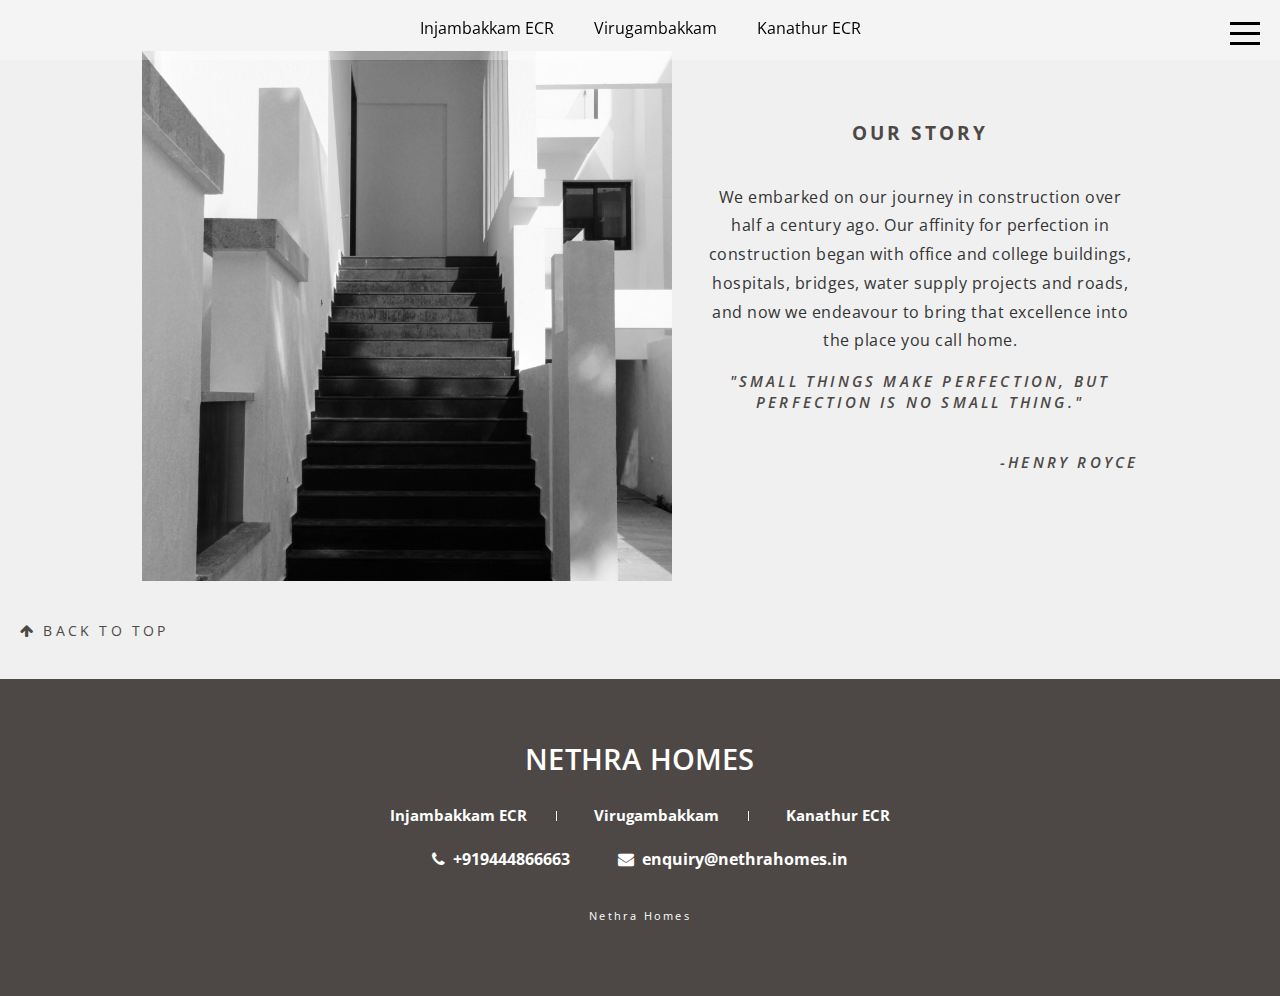
==== aboutus.html @ 1a53193b "about us page" ====
<!DOCTYPE html>
<html lang="en-GB" prefix="og: http://ogp.me/ns#">

<!-- Mirrored from housepartnership.co.uk/landing-page/ by HTTrack Website Copier/3.x [XR&CO'2014], Mon, 26 Mar 2018 14:25:42 GMT -->
<!-- Added by HTTrack --><meta http-equiv="content-type" content="text/html;charset=UTF-8" /><!-- /Added by HTTrack -->
<head>
    <meta charset="UTF-8">
    <meta content="width=device-width, initial-scale=1.0, user-scalable=0" name="viewport" />

    <!-- <link rel="profile" href="http://gmpg.org/xfn/11"> -->
    <!-- <link rel="pingback" href="../xmlrpc.html"> -->
    <link href='https://fonts.googleapis.com/css?family=Open+Sans:400,300,400italic,700,300italic,700italic' rel='stylesheet' type='text/css'>


    <title>Landing Page - House Partnership Estate Agents</title>

    <!-- This site is optimized with the Yoast SEO plugin v5.6.1 - https://yoast.com/wordpress/plugins/seo/ -->
    <!-- <link rel="canonical" href="index.html" />
    <meta property="og:locale" content="en_GB" />
    <meta property="og:type" content="article" />
    <meta property="og:title" content="Landing Page - House Partnership Estate Agents" />
    <meta property="og:url" content="index.html" />
    <meta property="og:site_name" content="House Partnership Estate Agents" />
    <meta name="twitter:card" content="summary" />
    <meta name="twitter:title" content="Landing Page - House Partnership Estate Agents" /> -->
    <!-- / Yoast SEO plugin. -->

    <!-- <link rel='dns-prefetch' href='http://wurfl.io/' />
    <link rel='dns-prefetch' href='http://maps.googleapis.com/' />
    <link rel='dns-prefetch' href='http://s.w.org/' />
    <link rel="alternate" type="application/rss+xml" title="House Partnership Estate Agents &raquo; Feed" href="../feed/index.html" />
    <link rel="alternate" type="application/rss+xml" title="House Partnership Estate Agents &raquo; Comments Feed" href="../comments/feed/index.html" /> -->
    <style type="text/css">
        img.wp-smiley,
        img.emoji {
            display: inline !important;
            border: none !important;
            box-shadow: none !important;
            height: 1em !important;
            width: 1em !important;
            margin: 0 .07em !important;
            vertical-align: -0.1em !important;
            background: none !important;
            padding: 0 !important;
        }
        .moveup{
            margin-top:-38%;
        }
        #top-image{
            position: fixed;
            width: 100%;
            height: 60px;
        }
        #top-image>h1{
            font-size: 2em;
        }
        @media screen and (max-width:600px){
            .moveup{
                margin-top: 0;
            }
            #top-image{
                height: 80px;
            }
            #top-image>h1{
                font-size: 1.5em;
            }
        }
    </style>

    <link rel="stylesheet" href="https://maxcdn.bootstrapcdn.com/bootstrap/3.3.7/css/bootstrap.min.css">
    <link rel="stylesheet" href="https://cdnjs.cloudflare.com/ajax/libs/font-awesome/4.7.0/css/font-awesome.min.css">
    <script src="https://ajax.googleapis.com/ajax/libs/jquery/3.3.1/jquery.min.js"></script>
    <script src="https://maxcdn.bootstrapcdn.com/bootstrap/3.3.7/js/bootstrap.min.js"></script>
    <!-- <link rel="stylesheet" href="https://cdnjs.cloudflare.com/ajax/libs/font-awesome/4.7.0/css/font-awesome.min.css"> -->
    <link rel='stylesheet' id='flexslider-css'  href='./wp-content/plugins/vebra-properties/includes/css/flexslider341d.css?ver=4.8.5' type='text/css' media='all' />
    <link rel='stylesheet' id='contact-form-7-css'  href='./wp-content/plugins/contact-form-7/includes/css/styles33a6.css?ver=4.9' type='text/css' media='all' />
    <link rel='stylesheet' id='house-style-css'  href='./wp-content/themes/house/style341d.css?ver=4.8.5' type='text/css' media='all' />
    <!-- <script type='text/javascript' src='./wp-includes/js/jquery/jqueryb8ff.js?ver=1.12.4'></script>
    <script type='text/javascript' src='./wp-includes/js/jquery/jquery-migrate.min330a.js?ver=1.4.1'></script>
    <script type='text/javascript' src='./wp-content/themes/house/js/modernizr-custom341d.js?ver=4.8.5'></script>
    <script type='text/javascript' src='https://maps.googleapis.com/maps/api/js?libraries=places%2Cdrawing%2Cgeometry&amp;ver=4.8.5'></script>
    <script type='text/javascript' src='./wp-content/plugins/vebra-properties/includes/js/infobubble-compiled341d.js?ver=4.8.5'></script>
    <script type='text/javascript' src='./wp-content/plugins/vebra-properties/includes/js/vp341d.js?ver=4.8.5'></script>
    <script type='text/javascript' src='./wp-content/plugins/vebra-properties/includes/js/vp_map341d.js?ver=4.8.5'></script> -->
    <link rel='https://api.w.org/' href='./wp-json/index.html' />
    <!-- <link rel="EditURI" type="application/rsd+xml" title="RSD" href="../xmlrpc0db0.html?rsd" />
    <link rel="wlwmanifest" type="application/wlwmanifest+xml" href="./wp-includes/wlwmanifest.html" />
    <meta name="generator" content="WordPress 4.8.5" />
    <link rel='shortlink' href='../indexd4c3.html?p=758' />
    <link rel="alternate" type="application/json+oembed" href="./wp-json/oembed/1.0/embed3ef6.json?url=http%3A%2F%2Fhousepartnership.co.uk%2Flanding-page%2F" />
    <link rel="alternate" type="text/xml+oembed" href="./wp-json/oembed/1.0/embed0c2a.json?url=http%3A%2F%2Fhousepartnership.co.uk%2Flanding-page%2F&amp;format=xml" />
    <link rel="icon" href="./wp-content/uploads/2016/02/cropped-house-favicon-32x32.png" sizes="32x32" />
    <link rel="icon" href="./wp-content/uploads/2016/02/cropped-house-favicon-192x192.png" sizes="192x192" />
    <link rel="apple-touch-icon-precomposed" href="./wp-content/uploads/2016/02/cropped-house-favicon-180x180.png" />
    <meta name="msapplication-TileImage" content="http://housepartnership.co.uk/wp-content/uploads/2016/02/cropped-house-favicon-270x270.png" /> -->

</head>

<body class="page-template page-template-templates page-template-landing-page page-template-templateslanding-page-php page page-id-758 not-home home">

<style>

    .container{
        padding: 0;
        width: 100%;
        max-width: 100%;
    }

    .carousel-inner .item img{
        height:100%;
        width: 100%;
        max-height: 92vh;
    }

    .carousel-caption a h2{
        text-align: center;
        color:lightblue;
        font-size: 25px;
        text-transform: capitalize;
        width: 100%;
        border-bottom: 2px solid darkgray;
        background-color: #333333;
        padding: 10px;
    }

    .carousel-caption a:hover{
        text-decoration: none;
    }

    .carousel-caption a h2:hover{
        transition: transform .5s;
        transform: scale(1.2);
        color:white;
        border-bottom: 2px solid white;
        background-color: #4B4846;
    }

    .carousel-caption{
        display: flex;
        justify-content: center;
        align-items: center;
    }

    .main-row{
        display: flex;
        justify-content: center;
        align-items: center;
        padding: 0 80px;
        margin: 0;
        background-color: #f0f0f0;
    }

    .main-content{
        text-align: center;
    }

    .main-quotes h1{
        font-size: 15px;
        letter-spacing: none;
        font-style: italic;
        font-weight: 600;
    }

    .main-quotes h2{
        margin-top: -5%;
    }

    .locations {
        display: flex;
        justify-content: center;
        align-items: center;
    }

    .locations span {
        font-size: 16px;
        letter-spacing: 0;
        margin:20px;

    }

    .locations span a {
        text-decoration: none;
        color: black;
    }

    .locations span a:hover {

        color:#d65050;

    }

    #top-image.scrolled {
        background-color: rgba(255,255,255,0.9) !important;
        transition: background-color 200ms linear;
    }

    #footer-lower-menu a{
        letter-spacing: 0;
    }
    #footer-menu a{
        letter-spacing: 0;
    }

    #menu-item-767,#menu-item-444,#menu-item-20{
        display: none;
    }

    @media screen and (max-width:700px){

        #menu-item-767,#menu-item-444,#menu-item-20{
            display:block;
        }
        .locations{
            display: none;
        }

        .carousel-inner .item img{
            min-height: 95vh;
        }

        .carousel-caption h2{
            width: 100%;
            font-size: 20px;
        }

        .main-row{
            display: block;
            padding: 0;
            margin: 0;
        }

        .main-head h2{
            font-size: 25px;
            margin-top: 5%;
        }
        #footer-lower-menu li {
            padding: 3% 0;
        }

    }
</style>
<div id="page" class="site">
    <div id="header-button-wrap" style="z-index: 9999">
        <div class="container center">
            <button id="menu-btn">
                <div id="menu-open">
                    <span></span>
                    <span></span>
                    <span></span>
                    <span></span>
                    <span></span>
                    <span></span>
                </div>
            </button>
        </div>
    </div>
    <nav id="main-nav" class="main-navigation" role="navigation">
        <div id="main-nav-inner">
            <div>
                <div id="close-nav">
                    <div class="container center cf">
                        <button class="close-btn"></button>
                    </div>
                </div>
                <div id="main-nav-wrap">
                    <h1 style="font-weight: 600;">NETHRA HOMES</h1>
                    <div class="menu-main-nav-container"><ul id="primary-menu" class="menu">

                        <li id="menu-item-768" class="menu-item menu-item-type-post_type menu-item-object-page menu-item-768">
                            <a href="index.html">Home</a>
                        </li>
                        <li id="menu-item-767" class="menu-item menu-item-type-post_type menu-item-object-page menu-item-768">
                            <a href="injambakkam.html">Injambakkam ECR</a>
                        </li>
                        <li id="menu-item-444" class="menu-item menu-item-type-post_type menu-item-object-page menu-item-445">
                            <a href="kanathur.html">Kanathur ECR</a>
                        </li>
                        <li id="menu-item-20" class="menu-item menu-item-type-custom menu-item-object-custom menu-item-21">
                            <a href="virugambakkam.html">Virugambakkam</a>
                        </li>
                        <li id="menu-item-445" class="menu-item menu-item-type-post_type menu-item-object-page menu-item-445">
                            <a href="aboutus.html">About Us</a>
                        </li>
                        <li id="menu-item-21" class="menu-item menu-item-type-custom menu-item-object-custom menu-item-21">
                            <a href="#contact">Contact</a>
                        </li>
                    </ul></div>
                </div>
            </div>
    </nav><!-- .main-navigation -->

    <main id="main-content">

        <div id="top-image" style="position: fixed;z-index:999;">
            <div class="locations">
                <span><a href="injambakkam.html">Injambakkam ECR</a></span>
                <span><a href="virugambakkam.html">Virugambakkam</a></span>
                <span><a href="kanathur.html">Kanathur ECR</a></span>
            </div>
        </div>
        <!--<div style="padding:2.2%;"></div>-->

        <!--main-content-->



        <!--<div class="container">-->
            <!--<div id="myCarousel" class="carousel slide" data-ride="carousel">-->

                <!--&lt;!&ndash; Wrapper for slides &ndash;&gt;-->
                <!--<div class="carousel-inner">-->
                    <!--<div class="item active">-->
                        <!--<img src="Injambakkam/side_elevation.jpg" alt="Los Angeles" style="width:100%;">-->
                        <!--&lt;!&ndash;<div class="carousel-caption">&ndash;&gt;-->
                        <!--&lt;!&ndash;<a href="home.html"> <h2>Injambakkam ECR</h2></a>&ndash;&gt;-->
                        <!--&lt;!&ndash;</div>&ndash;&gt;-->
                    <!--</div>-->

                    <!--<div class="item">-->
                        <!--<img src="Virugambakkam/NorthEastPerspective.jpg" alt="Chicago" style="width:100%;">-->
                        <!--&lt;!&ndash;<div class="carousel-caption">&ndash;&gt;-->
                        <!--&lt;!&ndash;<a href="home.html"><h2>Virugambakkam</h2></a>&ndash;&gt;-->
                        <!--&lt;!&ndash;</div>&ndash;&gt;-->
                    <!--</div>-->

                    <!--<div class="item">-->
                        <!--<img src="Kanathur/Front-Elevation.jpg" alt="New york" style="width:100%;">-->
                        <!--&lt;!&ndash;<div class="carousel-caption">&ndash;&gt;-->
                        <!--&lt;!&ndash;<a href="home.html"><h2>Kanathur ECR</h2></a>&ndash;&gt;-->
                        <!--&lt;!&ndash;</div>&ndash;&gt;-->
                    <!--</div>-->
                <!--</div>-->

                <!--&lt;!&ndash; Left and right controls &ndash;&gt;-->
                <!--<a class="left carousel-control" href="#myCarousel" data-slide="prev">-->
                    <!--<span class="glyphicon glyphicon-chevron-left"></span>-->
                    <!--<span class="sr-only">Previous</span>-->
                <!--</a>-->
                <!--<a class="right carousel-control" href="#myCarousel" data-slide="next">-->
                    <!--<span class="glyphicon glyphicon-chevron-right"></span>-->
                    <!--<span class="sr-only">Next</span>-->
                <!--</a>-->
            <!--</div>-->
        <!--</div>-->

        <div style="padding: 2%;background-color: #f0f0f0;"></div>
        <div class="container">
            <div class="row main-row">
                <div class="col-md-6">
                    <img src="Kanathur/FrontStairs-square.jpg" class="img-responsive" alt="">
                </div>

                <div class="col-md-5 main-content">

                    <div class="main-head">
                        <h2>Our Story</h2>
                    </div>
                    <div class="main-desc">
                        <p style="letter-spacing:0.5px;">
                            We embarked on our journey in construction over half a century ago.
                            Our affinity for perfection in construction began with office and
                            college buildings, hospitals, bridges, water supply projects and roads,
                            and now we endeavour to bring that excellence into the place you call home.
                        </p>
                    </div>
                    <div class="main-quotes">
                        <h1>"Small things make perfection, but perfection is no small thing."</h1>
                        <h1 style="float: right;">-Henry Royce</h1>
                    </div>

                </div>

            </div>

        </div>






        <!--main-content-->

        <div id="to-top" class="container center" style="background-color: #F0F0F0">
            <a href="#">
                <span class="fa fa-arrow-up"></span> <span>Back To Top</span>
            </a>
        </div>

        <script type="text/javascript" src="./wp-content/themes/house/js/header-logo341d.js?ver=4.8.5"></script>
        <script type="text/javascript" src="./wp-content/themes/house/js/home.js"></script>

        <style>

            toplay .home #top-image video {
                visibility: hidden;
            }

            #top-image h1 span {
                font-size: 30px;
                margin-top: 10px;
            }

            @media only screen and (max-width: 986px) {

            }
        </style>




    </main><!-- #main-content -->



    <section id="contact" style="z-index:9999">

        <div id="contact-inner">

            <div class="container center cf">

                <div class="cf">
                    <button id="close-contact" class="close-btn"></button>
                </div>

                <div id="contact-details">

                    <h1>Contact</h1>

                    <!--<h2>SOUTH WEST LONDON</h2>-->

                    <p>Nethra Homes</p>
                    <br>
                    <p><span class="fa fa-phone">&nbsp;+919444866663</span></p>
                    <br>
                    <p><span class="fa fa-envelope">&nbsp;enquiry@nethrahomes.in</span></p>

                </div>


            </div>

        </div>

    </section>



    <footer id="main-footer" role="contentinfo">

        <div id="footer-logo">
            <h1 style="color: white;font-weight: 600;padding-bottom: 0;margin-bottom: -5%;letter-spacing:0.2px;">NETHRA HOMES</h1>
        </div>


        <nav id="footer-nav" class="main-navigation" role="navigation">

            <div class="menu-footer-lower-container"><ul id="footer-lower-menu" class="menu">
                <li id="menu-item-62" class="menu-item menu-item-type-post_type menu-item-object-page menu-item-62">
                    <a href="injambakkam.html" style="font-weight: 500;font-size:15px;"><strong>Injambakkam ECR</strong></a>
                </li>
                <li id="menu-item-162" class="menu-item menu-item-type-custom menu-item-object-custom menu-item-162">
                    <a href="virugambakkam.html" style="font-weight: 500;font-size:15px;"><strong>Virugambakkam</strong></a>
                </li>
                <li id="menu-item-162" class="menu-item menu-item-type-custom menu-item-object-custom menu-item-162">
                    <a href="kanathur.html" style="font-weight: 500;font-size:15px;"><strong>Kanathur ECR</strong></a>
                </li>
            </ul></div>
            <div class="menu-footer-menu-container"><ul id="footer-menu" class="menu">
                <li id="menu-item-51" class="menu-item menu-item-type-post_type menu-item-object-page menu-item-51">
                    <a href="#"><span class="fa fa-phone"></span>&nbsp; +919444866663</a>
                </li>
                <li id="menu-item-767" class="menu-item menu-item-type-post_type menu-item-object-page menu-item-767">
                    <a href="#" style="text-transform: lowercase;"><span class="fa fa-envelope"></span>&nbsp; enquiry@nethrahomes.in</a>
                </li>
            </ul></div>
        </nav>

        <p>Nethra Homes</p>

    </footer>

</div><!-- #page -->
<script>
    $(function () {
        $(document).scroll(function () {
            var $nav = $("#top-image");
            $nav.toggleClass('scrolled', $(this).scrollTop() > $nav.height());
        });
    });
</script>
<!-- <script type='text/javascript' src='wp-content/plugins/contact-form-7/includes/js/scripts33a6.js?ver=4.9'></script> -->
<!-- <script type='text/javascript' src='wp-content/themes/house/js/salvattore.min341d.js?ver=4.8.5'></script> -->
<!-- <script type='text/javascript' src='wp-content/themes/house/js/jquery.simplePagination341d.js?ver=4.8.5'></script> -->
<!-- <script type='text/javascript' src='http://wurfl.io/wurfl.js?ver=4.8.5'></script> -->
<script type='text/javascript' src='wp-content/themes/house/js/main341d.js?ver=4.8.5'></script>
<!-- <script type='text/javascript' src='wp-content/themes/house/js/properties-list341d.js?ver=4.8.5'></script> -->
<!-- <script type='text/javascript' src='./wp-content/themes/house/js/page341d.js?ver=4.8.5'></script> -->
<!-- <script type='text/javascript' src='./wp-content/themes/house/js/slick.min341d.js?ver=4.8.5'></script> -->
<!-- <script type='text/javascript' src='./wp-content/plugins/vebra-properties/includes/js/jquery.flexslider-min001e.js?ver=2.0.0'></script> -->
<!-- <script type='text/javascript' src='./wp-content/plugins/vebra-properties/includes/js/jquery.cookief269.js?ver=1.0.1'></script> -->
<!-- <script type='text/javascript' src='./wp-includes/js/wp-embed.min341d.js?ver=4.8.5'></script> -->


</body>

</html>
---- wp-content/themes/house/style341d.css ----
* {
  -webkit-box-sizing: border-box;
  box-sizing: border-box; }

html, body, div, span, applet, object, iframe,
h1, h2, h3, h4, h5, h6, p, blockquote, pre,
a, abbr, acronym, address, big, cite, code,
del, dfn, em, img, ins, kbd, q, s, samp,
small, strike, strong, sub, sup, tt, var,
b, u, i, center,
dl, dt, dd, ol, ul, li,
fieldset, form, label, legend,
table, caption, tbody, tfoot, thead, tr, th, td,
article, aside, canvas, details, embed,
figure, figcaption, footer, header, hgroup,
menu, nav, output, ruby, section, summary,
time, mark, audio, video {
  margin: 0;
  padding: 0;
  border: 0;
  font-size: 100%;
  font: inherit;
  vertical-align: baseline; }

/* HTML5 display-role reset for older browsers */
article, aside, details, figcaption, figure,
footer, header, hgroup, menu, nav, section {
  display: block; }

html {
  background-color: #fff; }

body {
  font-family: 'Open Sans', sans-serif;
  line-height: 1;
  letter-spacing: 0.2em; }

ol, ul {
  list-style: none; }

blockquote, q {
  quotes: none; }

blockquote:before, blockquote:after,
q:before, q:after {
  content: '';
  content: none; }

table {
  border-collapse: collapse;
  border-spacing: 0; }

a, button {
  color: #4d4845; }
  a:focus, button:focus {
    outline: none; }

input, textarea, button {
  letter-spacing: 0.1em;
  font-family: 'Open Sans', sans-serif;
  font-size: 1rem;
  font-weight: 100; }
  input:focus, textarea:focus, button:focus {
    outline: none;
    border: none; }

textarea {
  width: 100%;
  display: block; }

button {
  cursor: pointer; }

h1, h2, h3, h4, h5, h6 {
  color: #4d4845;
  line-height: 1.2; }

h1 {
  margin-bottom: 1em;
  font-size: 1.8rem;
  font-weight: 100;
  text-transform: uppercase;
  line-height: 1.4;
}
  h1:after {
    content: '';
    width: 55px;
    height: 1px;
    display: block;
    margin-top: 1.5em;
  }

h2 {
  margin-bottom: 2em;
  font-size: 1.2rem;
  font-weight: bold;
  text-transform: uppercase; }

p {
  margin: 1em 0;
  line-height: 1.8;
  letter-spacing: 0.1em; }
  p a {
    color: inherit; }

a[href^="tel"] {
  color: inherit;
  text-decoration: none; }

strong {
  font-weight: bold; }

::-webkit-input-placeholder {
  color: #fff; }

::-moz-placeholder {
  color: #fff; }

:-ms-input-placeholder {
  color: #fff; }

:-moz-placeholder {
  color: #fff; }

@font-face {
  font-family: 'icomoon';
  src: url("fonts/icomoon9cbf.html?3mn1bl");
  src: url("fonts/icomoon9cbf.html?3mn1bl#iefix") format("embedded-opentype"), url("fonts/icomoon9cbf-2.html?3mn1bl") format("truetype"), url("fonts/icomoon9cbf-3.html?3mn1bl") format("woff"), url("fonts/icomoon9cbf.svg?3mn1bl#icomoon") format("svg");
  font-weight: normal;
  font-style: normal; }

[class^="icon-"], [class*=" icon-"] {
  /* use !important to prevent issues with browser extensions that change fonts */
  font-family: 'icomoon' !important;
  speak: none;
  font-style: normal;
  font-weight: normal;
  font-variant: normal;
  text-transform: none;
  line-height: 1;
  /* Better Font Rendering =========== */
  -webkit-font-smoothing: antialiased;
  -moz-osx-font-smoothing: grayscale; }

.icon-pinterest:before {
  content: "\e90e"; }

.icon-instagram:before {
  content: "\e90f"; }

.icon-twitter:before {
  content: "\e910"; }

.icon-linkedin:before {
  content: "\eaca"; }

.icon-facebook:before {
  content: "\e911"; }

.icon-film:before {
  content: "\e90d"; }

.icon-globe:before {
  content: "\e90c"; }

.icon-chevron-up:before {
  content: "\e909"; }

.icon-chevron-down:before {
  content: "\e908"; }

.icon-chevron-right:before {
  content: "\e90a"; }

.icon-chevron-left:before {
  content: "\e90b"; }

.icon-download:before {
  content: "\e903"; }

.icon-location:before {
  content: "\e904"; }

.icon-email:before {
  content: "\e905"; }

.icon-gallery:before {
  content: "\e912";
  color: #4d4845; }

.icon-share:before {
  content: "\e906"; }

.icon-play:before {
  content: "\e901"; }

.icon-arrow-up:before {
  content: "\e902"; }

.icon-arrow-left:before {
  content: "\e907"; }

.icon-arrow-right:before {
  content: "\e900"; }

/* Slider */
.slick-slider {
  position: relative;
  display: block;
  -moz-box-sizing: border-box;
  -webkit-box-sizing: border-box;
  box-sizing: border-box;
  -webkit-touch-callout: none;
  -webkit-user-select: none;
  -khtml-user-select: none;
  -moz-user-select: none;
  -ms-user-select: none;
  user-select: none;
  -ms-touch-action: pan-y;
  touch-action: pan-y;
  -webkit-tap-highlight-color: transparent; }

.slick-list {
  position: relative;
  overflow: hidden;
  display: block;
  margin: 0;
  padding: 0; }
  .slick-list:focus {
    outline: none; }
  .slick-list.dragging {
    cursor: pointer;
    cursor: hand; }

.slick-slider .slick-track,
.slick-slider .slick-list {
  -webkit-transform: translate3d(0, 0, 0);
  -moz-transform: translate3d(0, 0, 0);
  -ms-transform: translate3d(0, 0, 0);
  -o-transform: translate3d(0, 0, 0);
  transform: translate3d(0, 0, 0); }

.slick-track {
  position: relative;
  left: 0;
  top: 0;
  display: block; }
  .slick-track:before, .slick-track:after {
    content: "";
    display: table; }
  .slick-track:after {
    clear: both; }
  .slick-loading .slick-track {
    visibility: hidden; }

.slick-slide {
  float: left;
  height: 100%;
  min-height: 1px;
  display: none; }
  [dir="rtl"] .slick-slide {
    float: right; }
  .slick-slide img {
    display: block; }
  .slick-slide.slick-loading img {
    display: none; }
  .slick-slide.dragging img {
    pointer-events: none; }
  .slick-initialized .slick-slide {
    display: block; }
  .slick-loading .slick-slide {
    visibility: hidden; }
  .slick-vertical .slick-slide {
    display: block;
    height: auto;
    border: 1px solid transparent; }
  .slick-slide:focus {
    outline: none; }

.slick-arrow.slick-hidden {
  display: none; }

/* Make clicks pass-through */
#nprogress {
  pointer-events: none; }

#nprogress .bar {
  background: #29d;
  position: fixed;
  z-index: 1031;
  top: 0;
  left: 0;
  width: 100%;
  height: 2px; }

/* Fancy blur effect */
#nprogress .peg {
  display: block;
  position: absolute;
  right: 0px;
  width: 100px;
  height: 100%;
  -webkit-box-shadow: 0 0 10px #29d, 0 0 5px #29d;
  box-shadow: 0 0 10px #29d, 0 0 5px #29d;
  opacity: 1.0;
  -webkit-transform: rotate(3deg) translate(0px, -4px);
  -ms-transform: rotate(3deg) translate(0px, -4px);
  transform: rotate(3deg) translate(0px, -4px); }

/* Remove these to get rid of the spinner */
#nprogress .spinner {
  display: block;
  position: fixed;
  z-index: 1031;
  top: 15px;
  right: 15px; }

#nprogress .spinner-icon {
  width: 18px;
  height: 18px;
  -webkit-box-sizing: border-box;
  box-sizing: border-box;
  border: solid 2px transparent;
  border-top-color: #29d;
  border-left-color: #29d;
  border-radius: 50%;
  -webkit-animation: nprogress-spinner 400ms linear infinite;
  animation: nprogress-spinner 400ms linear infinite; }

.nprogress-custom-parent {
  overflow: hidden;
  position: relative; }

.nprogress-custom-parent #nprogress .spinner,
.nprogress-custom-parent #nprogress .bar {
  position: absolute; }

@-webkit-keyframes nprogress-spinner {
  0% {
    -webkit-transform: rotate(0deg); }
  100% {
    -webkit-transform: rotate(360deg); } }

@keyframes nprogress-spinner {
  0% {
    -webkit-transform: rotate(0deg);
    transform: rotate(0deg); }
  100% {
    -webkit-transform: rotate(360deg);
    transform: rotate(360deg); } }

.cf:before, .cf:after {
  content: '';
  display: block;
  clear: both; }

.full-height {
  height: 568px;
  height: 100vh; }

.container {
  max-width: 1660px; }

.small-container {
  max-width: 840px; }

.center {
  margin-left: auto;
  margin-right: auto; }

.close-btn {
  width: 30px;
  height: 30px;
  border: none;
  padding: 0;
  margin: 0;
  background: none;
  position: relative; }
  .close-btn:before, .close-btn:after {
    content: '';
    width: 100%;
    height: 3px;
    background-color: #fff;
    position: absolute;
    top: 50%;
    left: 0; }
  .close-btn:before {
    -webkit-transform: translateY(-50%) rotate(45deg);
    -ms-transform: translateY(-50%) rotate(45deg);
    transform: translateY(-50%) rotate(45deg); }
  .close-btn:after {
    -webkit-transform: translateY(-50%) rotate(-45deg);
    -ms-transform: translateY(-50%) rotate(-45deg);
    transform: translateY(-50%) rotate(-45deg); }

#wpadminbar {
  display: none; }

#main-header {
  width: 100%;
  height: 66px;
  position: absolute;
  top: 0;
  left: 0;
  background-color: transparent;
  pointer-events: none;
  z-index: 500;
  -webkit-transition: background-color 0.5s;
  -o-transition: background-color 0.5s;
  transition: background-color 0.5s; }
  #main-header.fix-logo {
    position: fixed; }
    #main-header.fix-logo #main-header-inner {
      height: 100% !important; }
    #main-header.fix-logo #main-header-logo svg {
      height: 32px; }
    #main-header.fix-logo #main-logo-backup span {
      height: 31px; }
    #main-header.fix-logo .main-logo-backup-h {
      width: 24px;
      -webkit-transition: width 0.75s, height 0.75s;
      -o-transition: width 0.75s, height 0.75s;
      transition: width 0.75s, height 0.75s; }
    #main-header.fix-logo .main-logo-backup-o {
      width: 20px;
      -webkit-transition: width 0.75s, height 0.75s, opacity 0.5s 0.4s;
      -o-transition: width 0.75s, height 0.75s, opacity 0.5s 0.4s;
      transition: width 0.75s, height 0.75s, opacity 0.5s 0.4s; }
    #main-header.fix-logo .main-logo-backup-u {
      width: 24px;
      -webkit-transition: width 0.75s, height 0.75s, opacity 0.5s 0.3s;
      -o-transition: width 0.75s, height 0.75s, opacity 0.5s 0.3s;
      transition: width 0.75s, height 0.75s, opacity 0.5s 0.3s; }
    #main-header.fix-logo .main-logo-backup-s {
      width: 14px;
      -webkit-transition: width 0.75s, height 0.75s, opacity 0.5s 0.2s;
      -o-transition: width 0.75s, height 0.75s, opacity 0.5s 0.2s;
      transition: width 0.75s, height 0.75s, opacity 0.5s 0.2s; }
    #main-header.fix-logo .main-logo-backup-e {
      width: 17px;
      -webkit-transition: width 0.75s, height 0.75s, opacity 0.5s 0.1s;
      -o-transition: width 0.75s, height 0.75s, opacity 0.5s 0.1s;
      transition: width 0.75s, height 0.75s, opacity 0.5s 0.1s; }
    #main-header.fix-logo .main-logo-backup-dot {
      width: 4px;
      -webkit-transition: width 0.75s, height 0.75s, -webkit-transform 0.5s 0.6s;
      transition: width 0.75s, height 0.75s, -webkit-transform 0.5s 0.6s;
      -o-transition: width 0.75s, height 0.75s, transform 0.5s 0.6s;
      transition: width 0.75s, height 0.75s, transform 0.5s 0.6s;
      transition: width 0.75s, height 0.75s, transform 0.5s 0.6s, -webkit-transform 0.5s 0.6s; }
  #main-header.shrink-logo-perm #main-header-inner {
    height: 66px !important;
    -webkit-transition: height 0.75s;
    -o-transition: height 0.75s;
    transition: height 0.75s;
    position: fixed; }
  #main-header.shrink-logo-perm #main-header-logo {
    width: 123px !important; }
    #main-header.shrink-logo-perm #main-header-logo svg {
      height: 32px; }
  #main-header.shrink-logo-perm #main-logo-backup span {
    height: 31px; }
  #main-header.shrink-logo-perm .main-logo-backup-h {
    width: 24px;
    -webkit-transition: width 0.75s, height 0.75s;
    -o-transition: width 0.75s, height 0.75s;
    transition: width 0.75s, height 0.75s; }
  #main-header.shrink-logo-perm .main-logo-backup-o {
    width: 20px;
    -webkit-transition: width 0.75s, height 0.75s, opacity 0.5s 0.4s;
    -o-transition: width 0.75s, height 0.75s, opacity 0.5s 0.4s;
    transition: width 0.75s, height 0.75s, opacity 0.5s 0.4s; }
  #main-header.shrink-logo-perm .main-logo-backup-u {
    width: 24px;
    -webkit-transition: width 0.75s, height 0.75s, opacity 0.5s 0.3s;
    -o-transition: width 0.75s, height 0.75s, opacity 0.5s 0.3s;
    transition: width 0.75s, height 0.75s, opacity 0.5s 0.3s; }
  #main-header.shrink-logo-perm .main-logo-backup-s {
    width: 14px;
    -webkit-transition: width 0.75s, height 0.75s, opacity 0.5s 0.2s;
    -o-transition: width 0.75s, height 0.75s, opacity 0.5s 0.2s;
    transition: width 0.75s, height 0.75s, opacity 0.5s 0.2s; }
  #main-header.shrink-logo-perm .main-logo-backup-e {
    width: 17px;
    -webkit-transition: width 0.75s, height 0.75s, opacity 0.5s 0.1s;
    -o-transition: width 0.75s, height 0.75s, opacity 0.5s 0.1s;
    transition: width 0.75s, height 0.75s, opacity 0.5s 0.1s; }
  #main-header.shrink-logo-perm .main-logo-backup-dot {
    width: 4px;
    -webkit-transition: width 0.75s, height 0.75s, -webkit-transform 0.5s 0.6s;
    transition: width 0.75s, height 0.75s, -webkit-transform 0.5s 0.6s;
    -o-transition: width 0.75s, height 0.75s, transform 0.5s 0.6s;
    transition: width 0.75s, height 0.75s, transform 0.5s 0.6s;
    transition: width 0.75s, height 0.75s, transform 0.5s 0.6s, -webkit-transform 0.5s 0.6s; }

#main-header-inner {
  position: relative; }
  #main-header-inner .container {
    height: 100%;
    padding: 20px; }
    #main-header-inner .container > div {
      height: 100%;
      position: relative; }

#main-header-logo {
  width: 100%;
  position: absolute;
  top: 50%;
  left: 0;
  display: block;
  -webkit-transform: translateY(-50%) translateZ(0);
  transform: translateY(-50%) translateZ(0);
  -webkit-perspective: 1000;
  perspective: 1000;
  -webkit-backface-visibility: hidden;
  backface-visibility: hidden;
  -webkit-transition: width 0.75s;
  -o-transition: width 0.75s;
  transition: width 0.75s;
  text-align: center; }
  #main-header-logo a {
    display: inline-block;
    pointer-events: auto; }
  #main-header-logo svg {
    width: auto;
    height: 42px;
    display: inline-block;
    overflow: visible;
    stroke: #fff;
    stroke-width: 1px;
    fill: #fff;
    -webkit-transition: height 0.5s, fill 0.5s, stroke 0.5s;
    -o-transition: height 0.5s, fill 0.5s, stroke 0.5s;
    transition: height 0.5s, fill 0.5s, stroke 0.5s; }

.logo-dot {
  -webkit-transform: translateX(0);
  -ms-transform: translateX(0);
  transform: translateX(0);
  -webkit-transition: -webkit-transform 0.5s;
  transition: -webkit-transform 0.5s;
  -o-transition: transform 0.5s;
  transition: transform 0.5s;
  transition: transform 0.5s, -webkit-transform 0.5s; }

.logo-o, .logo-u, .logo-s, .logo-e {
  stroke-dasharray: 1000; }

.logo-o {
  -webkit-transition: fill 2s 0.1s, stroke-dashoffset 0.5s 0.1s;
  -o-transition: fill 2s 0.1s, stroke-dashoffset 0.5s 0.1s;
  transition: fill 2s 0.1s, stroke-dashoffset 0.5s 0.1s;
  stroke-dashoffset: 830; }

.logo-u {
  -webkit-transition: fill 2s 0.2s, stroke-dashoffset 0.5s 0.2s;
  -o-transition: fill 2s 0.2s, stroke-dashoffset 0.5s 0.2s;
  transition: fill 2s 0.2s, stroke-dashoffset 0.5s 0.2s;
  stroke-dashoffset: 700; }

.logo-s {
  -webkit-transition: fill 2s 0.3s, stroke-dashoffset 0.5s 0.3s;
  -o-transition: fill 2s 0.3s, stroke-dashoffset 0.5s 0.3s;
  transition: fill 2s 0.3s, stroke-dashoffset 0.5s 0.3s;
  stroke-dashoffset: 760; }

.logo-e {
  -webkit-transition: fill 2s 0.4s, stroke-dashoffset 0.5s 0.4s;
  -o-transition: fill 2s 0.4s, stroke-dashoffset 0.5s 0.4s;
  transition: fill 2s 0.4s, stroke-dashoffset 0.5s 0.4s;
  stroke-dashoffset: 790; }

.shrink-logo .logo-dot, .shrink-logo-perm .logo-dot, .page-template-properties #main-header-logo .logo-dot, .page-template-properties-rent #main-header-logo .logo-dot, .page-template-default.not-home #main-header-logo .logo-dot, .error404 #main-header-logo .logo-dot, .page-template-videos #main-header-logo .logo-dot {
  -webkit-transform: translateX(-200px);
  -ms-transform: translateX(-200px);
  transform: translateX(-200px);
  -webkit-transition: -webkit-transform 0.5s 0.6s;
  transition: -webkit-transform 0.5s 0.6s;
  -o-transition: transform 0.5s 0.6s;
  transition: transform 0.5s 0.6s;
  transition: transform 0.5s 0.6s, -webkit-transform 0.5s 0.6s; }

.shrink-logo .logo-o, .shrink-logo .logo-u, .shrink-logo .logo-s, .shrink-logo .logo-e, .shrink-logo-perm .logo-o, .shrink-logo-perm .logo-u, .shrink-logo-perm .logo-s, .shrink-logo-perm .logo-e, .page-template-properties #main-header-logo .logo-o, .page-template-properties #main-header-logo .logo-u, .page-template-properties #main-header-logo .logo-s, .page-template-properties #main-header-logo .logo-e, .page-template-properties-rent #main-header-logo .logo-o, .page-template-properties-rent #main-header-logo .logo-u, .page-template-properties-rent #main-header-logo .logo-s, .page-template-properties-rent #main-header-logo .logo-e, .page-template-default.not-home #main-header-logo .logo-o, .page-template-default.not-home #main-header-logo .logo-u, .page-template-default.not-home #main-header-logo .logo-s, .page-template-default.not-home #main-header-logo .logo-e, .error404 #main-header-logo .logo-o, .error404 #main-header-logo .logo-u, .error404 #main-header-logo .logo-s, .error404 #main-header-logo .logo-e, .page-template-videos #main-header-logo .logo-o, .page-template-videos #main-header-logo .logo-u, .page-template-videos #main-header-logo .logo-s, .page-template-videos #main-header-logo .logo-e {
  fill: rgba(255, 255, 255, 0);
  stroke-dashoffset: 1000; }

.shrink-logo .logo-o, .shrink-logo-perm .logo-o, .page-template-properties #main-header-logo .logo-o, .page-template-properties-rent #main-header-logo .logo-o, .page-template-default.not-home #main-header-logo .logo-o, .error404 #main-header-logo .logo-o, .page-template-videos #main-header-logo .logo-o {
  -webkit-transition: fill 0.5s 0.3s, stroke-dashoffset 0.5s 0.4s;
  -o-transition: fill 0.5s 0.3s, stroke-dashoffset 0.5s 0.4s;
  transition: fill 0.5s 0.3s, stroke-dashoffset 0.5s 0.4s; }

.shrink-logo .logo-u, .shrink-logo-perm .logo-u, .page-template-properties #main-header-logo .logo-u, .page-template-properties-rent #main-header-logo .logo-u, .page-template-default.not-home #main-header-logo .logo-u, .error404 #main-header-logo .logo-u, .page-template-videos #main-header-logo .logo-u {
  -webkit-transition: fill 0.5s 0.2s, stroke-dashoffset 0.5s 0.3s;
  -o-transition: fill 0.5s 0.2s, stroke-dashoffset 0.5s 0.3s;
  transition: fill 0.5s 0.2s, stroke-dashoffset 0.5s 0.3s; }

.shrink-logo .logo-s, .shrink-logo-perm .logo-s, .page-template-properties #main-header-logo .logo-s, .page-template-properties-rent #main-header-logo .logo-s, .page-template-default.not-home #main-header-logo .logo-s, .error404 #main-header-logo .logo-s, .page-template-videos #main-header-logo .logo-s {
  -webkit-transition: fill 0.5s 0.1s, stroke-dashoffset 0.5s 0.2s;
  -o-transition: fill 0.5s 0.1s, stroke-dashoffset 0.5s 0.2s;
  transition: fill 0.5s 0.1s, stroke-dashoffset 0.5s 0.2s; }

.shrink-logo .logo-e, .shrink-logo-perm .logo-e, .page-template-properties #main-header-logo .logo-e, .page-template-properties-rent #main-header-logo .logo-e, .page-template-default.not-home #main-header-logo .logo-e, .error404 #main-header-logo .logo-e, .page-template-videos #main-header-logo .logo-e {
  -webkit-transition: fill 0.5s, stroke-dashoffset 0.5s 0.1s;
  -o-transition: fill 0.5s, stroke-dashoffset 0.5s 0.1s;
  transition: fill 0.5s, stroke-dashoffset 0.5s 0.1s; }

.shrink-logo .main-logo-backup-o, .shrink-logo .main-logo-backup-u, .shrink-logo .main-logo-backup-s, .shrink-logo .main-logo-backup-e, .shrink-logo-perm .main-logo-backup-o, .shrink-logo-perm .main-logo-backup-u, .shrink-logo-perm .main-logo-backup-s, .shrink-logo-perm .main-logo-backup-e, .page-template-properties #main-header-logo .main-logo-backup-o, .page-template-properties #main-header-logo .main-logo-backup-u, .page-template-properties #main-header-logo .main-logo-backup-s, .page-template-properties #main-header-logo .main-logo-backup-e, .page-template-properties-rent #main-header-logo .main-logo-backup-o, .page-template-properties-rent #main-header-logo .main-logo-backup-u, .page-template-properties-rent #main-header-logo .main-logo-backup-s, .page-template-properties-rent #main-header-logo .main-logo-backup-e, .page-template-default.not-home #main-header-logo .main-logo-backup-o, .page-template-default.not-home #main-header-logo .main-logo-backup-u, .page-template-default.not-home #main-header-logo .main-logo-backup-s, .page-template-default.not-home #main-header-logo .main-logo-backup-e, .error404 #main-header-logo .main-logo-backup-o, .error404 #main-header-logo .main-logo-backup-u, .error404 #main-header-logo .main-logo-backup-s, .error404 #main-header-logo .main-logo-backup-e, .page-template-videos #main-header-logo .main-logo-backup-o, .page-template-videos #main-header-logo .main-logo-backup-u, .page-template-videos #main-header-logo .main-logo-backup-s, .page-template-videos #main-header-logo .main-logo-backup-e {
  opacity: 0; }

.shrink-logo .main-logo-backup-h, .shrink-logo-perm .main-logo-backup-h, .page-template-properties #main-header-logo .main-logo-backup-h, .page-template-properties-rent #main-header-logo .main-logo-backup-h, .page-template-default.not-home #main-header-logo .main-logo-backup-h, .error404 #main-header-logo .main-logo-backup-h, .page-template-videos #main-header-logo .main-logo-backup-h {
  -webkit-transition: width 0.75s, height 0.75s;
  -o-transition: width 0.75s, height 0.75s;
  transition: width 0.75s, height 0.75s; }

.shrink-logo .main-logo-backup-o, .shrink-logo-perm .main-logo-backup-o, .page-template-properties #main-header-logo .main-logo-backup-o, .page-template-properties-rent #main-header-logo .main-logo-backup-o, .page-template-default.not-home #main-header-logo .main-logo-backup-o, .error404 #main-header-logo .main-logo-backup-o, .page-template-videos #main-header-logo .main-logo-backup-o {
  -webkit-transition: width 0.75s, height 0.75s, opacity 0.5s 0.4s;
  -o-transition: width 0.75s, height 0.75s, opacity 0.5s 0.4s;
  transition: width 0.75s, height 0.75s, opacity 0.5s 0.4s; }

.shrink-logo .main-logo-backup-u, .shrink-logo-perm .main-logo-backup-u, .page-template-properties #main-header-logo .main-logo-backup-u, .page-template-properties-rent #main-header-logo .main-logo-backup-u, .page-template-default.not-home #main-header-logo .main-logo-backup-u, .error404 #main-header-logo .main-logo-backup-u, .page-template-videos #main-header-logo .main-logo-backup-u {
  -webkit-transition: width 0.75s, height 0.75s, opacity 0.5s 0.3s;
  -o-transition: width 0.75s, height 0.75s, opacity 0.5s 0.3s;
  transition: width 0.75s, height 0.75s, opacity 0.5s 0.3s; }

.shrink-logo .main-logo-backup-s, .shrink-logo-perm .main-logo-backup-s, .page-template-properties #main-header-logo .main-logo-backup-s, .page-template-properties-rent #main-header-logo .main-logo-backup-s, .page-template-default.not-home #main-header-logo .main-logo-backup-s, .error404 #main-header-logo .main-logo-backup-s, .page-template-videos #main-header-logo .main-logo-backup-s {
  -webkit-transition: width 0.75s, height 0.75s, opacity 0.5s 0.2s;
  -o-transition: width 0.75s, height 0.75s, opacity 0.5s 0.2s;
  transition: width 0.75s, height 0.75s, opacity 0.5s 0.2s; }

.shrink-logo .main-logo-backup-e, .shrink-logo-perm .main-logo-backup-e, .page-template-properties #main-header-logo .main-logo-backup-e, .page-template-properties-rent #main-header-logo .main-logo-backup-e, .page-template-default.not-home #main-header-logo .main-logo-backup-e, .error404 #main-header-logo .main-logo-backup-e, .page-template-videos #main-header-logo .main-logo-backup-e {
  -webkit-transition: width 0.75s, height 0.75s, opacity 0.5s 0.1s;
  -o-transition: width 0.75s, height 0.75s, opacity 0.5s 0.1s;
  transition: width 0.75s, height 0.75s, opacity 0.5s 0.1s; }

.shrink-logo .main-logo-backup-dot, .shrink-logo-perm .main-logo-backup-dot, .page-template-properties #main-header-logo .main-logo-backup-dot, .page-template-properties-rent #main-header-logo .main-logo-backup-dot, .page-template-default.not-home #main-header-logo .main-logo-backup-dot, .error404 #main-header-logo .main-logo-backup-dot, .page-template-videos #main-header-logo .main-logo-backup-dot {
  -webkit-transform: translateX(-1920%);
  -ms-transform: translateX(-1920%);
  transform: translateX(-1920%);
  -webkit-transition: width 0.75s, height 0.75s, -webkit-transform 0.5s 0.6s;
  transition: width 0.75s, height 0.75s, -webkit-transform 0.5s 0.6s;
  -o-transition: width 0.75s, height 0.75s, transform 0.5s 0.6s;
  transition: width 0.75s, height 0.75s, transform 0.5s 0.6s;
  transition: width 0.75s, height 0.75s, transform 0.5s 0.6s, -webkit-transform 0.5s 0.6s; }

#main-logo-backup {
  display: none;
  font-size: 0; }

#main-logo-backup span {
  height: 41px;
  display: inline-block;
  margin: 0 1px;
  background-position: bottom;
  background-repeat: no-repeat;
  background-size: contain; }

.main-logo-backup-h {
  width: 33px;
  background-image: url(images/logo-h.png); }

.main-logo-backup-o {
  width: 28px;
  margin-left: -3px;
  background-image: url(images/logo-o.png);
  -webkit-transition: width 0.75s, height 0.75s, opacity 0.5s 0.1s;
  -o-transition: width 0.75s, height 0.75s, opacity 0.5s 0.1s;
  transition: width 0.75s, height 0.75s, opacity 0.5s 0.1s; }

.main-logo-backup-u {
  width: 33px;
  margin-left: -2px;
  background-image: url(images/logo-u.png);
  -webkit-transition: width 0.75s, height 0.75s, opacity 0.5s 0.2s;
  -o-transition: width 0.75s, height 0.75s, opacity 0.5s 0.2s;
  transition: width 0.75s, height 0.75s, opacity 0.5s 0.2s; }

.main-logo-backup-s {
  width: 20px;
  margin-left: -3px;
  background-image: url(images/logo-s.png);
  -webkit-transition: width 0.75s, height 0.75s, opacity 0.5s 0.3s;
  -o-transition: width 0.75s, height 0.75s, opacity 0.5s 0.3s;
  transition: width 0.75s, height 0.75s, opacity 0.5s 0.3s; }

.main-logo-backup-e {
  width: 24px;
  margin-left: -2px;
  background-image: url(images/logo-e.png);
  -webkit-transition: width 0.75s, height 0.75s, opacity 0.5s 0.4s;
  -o-transition: width 0.75s, height 0.75s, opacity 0.5s 0.4s;
  transition: width 0.75s, height 0.75s, opacity 0.5s 0.4s; }

.main-logo-backup-dot {
  width: 6px;
  margin-left: -2px;
  background-image: url(images/logo-dot.png);
  -webkit-transform: translateX(0);
  -ms-transform: translateX(0);
  transform: translateX(0); }

#main-logo-backup-grey {
  height: 0;
  opacity: 0;
  -webkit-transition: opacity 0.5s;
  -o-transition: opacity 0.5s;
  transition: opacity 0.5s; }
  #main-logo-backup-grey .main-logo-backup-h {
    background-image: url(images/logo-h.png); }
  #main-logo-backup-grey .main-logo-backup-o {
    background-image: url(images/logo-o.png); }
  #main-logo-backup-grey .main-logo-backup-u {
    background-image: url(images/logo-u.png); }
  #main-logo-backup-grey .main-logo-backup-s {
    background-image: url(images/logo-s.png); }
  #main-logo-backup-grey .main-logo-backup-e {
    background-image: url(images/logo-e.png); }
  #main-logo-backup-grey .main-logo-backup-dot {
    background-image: url(images/logo-dot.png); }

#main-logo-backup-white {
  opacity: 1;
  -webkit-transition: opacity 0.5s;
  -o-transition: opacity 0.5s;
  transition: opacity 0.5s; }
  #main-logo-backup-white .main-logo-backup-h {
    background-image: url(images/logo-h-white.png); }
  #main-logo-backup-white .main-logo-backup-o {
    background-image: url(images/logo-o-white.png); }
  #main-logo-backup-white .main-logo-backup-u {
    background-image: url(images/logo-u-white.png); }
  #main-logo-backup-white .main-logo-backup-s {
    background-image: url(images/logo-s-white.png); }
  #main-logo-backup-white .main-logo-backup-e {
    background-image: url(images/logo-e-white.png); }
  #main-logo-backup-white .main-logo-backup-dot {
    background-image: url(images/logo-dot-white.png); }

.header-white #menu-btn {
  color:black; }

.header-white #menu-open span {
  background-color: black; }

.header-white #main-header {
  pointer-events: auto; }
  .header-white #main-header #main-header-logo svg {
    fill: #4d4845;
    stroke: #4d4845; }
  .header-white #main-header #main-logo-backup-grey {
    opacity: 1; }
  .header-white #main-header #main-logo-backup-white {
    opacity: 0; }

.no-smil #main-header-logo svg {
  display: none; }

.no-smil #main-logo-backup {
  display: inline-block; }

#main-nav {
  width: 100%;
  height: 100%;
  position: fixed;
  top: -100%;
  left: 0;
  padding: 10px;
  pointer-events: none;
  opacity: 0;
  -webkit-transition: opacity 1s, top 0s 1s;
  -o-transition: opacity 1s, top 0s 1s;
  transition: opacity 1s, top 0s 1s;
  z-index: 5000;
  text-align: center;
  overflow-y: scroll;
  -webkit-overflow-scrolling: touch; }

#main-nav-inner {
  min-height: 100%;
  background-color: #d6d5d4;
  position: relative; }
  #main-nav-inner > div {
    height: 100%;
    position: relative; }

#main-nav-wrap {
  width: 100%;
  position: absolute;
  top: 50%;
  -webkit-transform: translateY(-50%);
  -ms-transform: translateY(-50%);
  transform: translateY(-50%);
  padding: 60px 0; }
  #main-nav-wrap svg {
    width: 50px;
    margin-bottom: 30px;
    fill: #fff; }
  #main-nav-wrap li {
    margin: 2em 0; }
  #main-nav-wrap a {
    text-decoration: none;
    font-weight: 100;
    text-transform: uppercase;
    font-size: 1.2rem; }

.social-media {
  margin-top: 60px; }
  .social-media a {
    margin: 0 10px;
    color: #fff; }

#header-button-wrap {
  width: 100%;
  position: fixed;
  top: 0;
  left: 0;
  z-index: 600;
  pointer-events: none;
  -webkit-perspective: 1000;
  perspective: 1000;
  -webkit-backface-visibility: hidden;
  backface-visibility: hidden; }
  #header-button-wrap .container {
    height: 66px;
    padding: 22px 20px 21px; }

#menu-btn {
  height: 23px;
  position: absolute;
  top: 22px;
  right: 20px;
  background: none;
  border: none;
  padding: 0;
  margin: 0;
  cursor: pointer;
  pointer-events: auto;
  color:black;
  font-weight: normal;
  text-transform: uppercase;
  -webkit-transition: color 0.5s;
  -o-transition: color 0.5s;
  transition: color 0.5s; }
  #menu-btn span {
    height: 3px;
    display: block;
    position: absolute;
    left: 0; }
  #menu-btn:hover #menu-open span {
    -webkit-animation-iteration-count: infinite;
    animation-iteration-count: infinite;
    -webkit-animation-duration: 1s;
    animation-duration: 1s; }
    #menu-btn:hover #menu-open span:first-of-type, #menu-btn:hover #menu-open span:nth-of-type(3), #menu-btn:hover #menu-open span:nth-of-type(5) {
      -webkit-animation-name: menu-open-bounce-left;
      animation-name: menu-open-bounce-left; }
    #menu-btn:hover #menu-open span:nth-of-type(2), #menu-btn:hover #menu-open span:nth-of-type(4), #menu-btn:hover #menu-open span:nth-of-type(6) {
      -webkit-animation-name: menu-open-bounce-right;
      animation-name: menu-open-bounce-right; }
    #menu-btn:hover #menu-open span:nth-of-type(3), #menu-btn:hover #menu-open span:nth-of-type(4) {
      -webkit-animation-delay: 0.1s;
      animation-delay: 0.1s; }
    #menu-btn:hover #menu-open span:nth-of-type(5), #menu-btn:hover #menu-open span:nth-of-type(6) {
      -webkit-animation-delay: 0.2s;
      animation-delay: 0.2s; }
  #menu-btn:focus #menu-open span {
    -webkit-animation-name: none !important;
    animation-name: none !important; }

#menu-open {
  width: 30px;
  height: 23px;
  position: relative;
  margin-left: 15px;
  float: right; }

@-webkit-keyframes menu-open-bounce-left {
  0% {
    -webkit-transform: translateX(0);
    transform: translateX(0); }
  40% {
    -webkit-transform: translateX(-50%);
    transform: translateX(-50%); }
  100% {
    -webkit-transform: translateX(0);
    transform: translateX(0); } }

@keyframes menu-open-bounce-left {
  0% {
    -webkit-transform: translateX(0);
    transform: translateX(0); }
  40% {
    -webkit-transform: translateX(-50%);
    transform: translateX(-50%); }
  100% {
    -webkit-transform: translateX(0);
    transform: translateX(0); } }

@-webkit-keyframes menu-open-bounce-right {
  0% {
    -webkit-transform: translateX(0);
    transform: translateX(0); }
  40% {
    -webkit-transform: translateX(50%);
    transform: translateX(50%); }
  100% {
    -webkit-transform: translateX(0);
    transform: translateX(0); } }

@keyframes menu-open-bounce-right {
  0% {
    -webkit-transform: translateX(0);
    transform: translateX(0); }
  40% {
    -webkit-transform: translateX(50%);
    transform: translateX(50%); }
  100% {
    -webkit-transform: translateX(0);
    transform: translateX(0); } }

#menu-open span {
  width: 50%;
  -webkit-transform: translateX(0);
  -ms-transform: translateX(0);
  transform: translateX(0);
  background-color:black;
}
  #menu-open span:first-of-type, #menu-open span:nth-of-type(2) {
    top: 0;
    -webkit-transition: background-color 0.5s, opacity 0.2s 0.25s, -webkit-transform 0.3s 0.25s;
    transition: background-color 0.5s, opacity 0.2s 0.25s, -webkit-transform 0.3s 0.25s;
    -o-transition: background-color 0.5s, transform 0.3s 0.25s, opacity 0.2s 0.25s;
    transition: background-color 0.5s, transform 0.3s 0.25s, opacity 0.2s 0.25s;
    transition: background-color 0.5s, transform 0.3s 0.25s, opacity 0.2s 0.25s, -webkit-transform 0.3s 0.25s; }
  #menu-open span:nth-of-type(3), #menu-open span:nth-of-type(4) {
    top: 10px;
    -webkit-transition: background-color 0.5s, opacity 0.2s 0.35s, -webkit-transform 0.3s 0.35s;
    transition: background-color 0.5s, opacity 0.2s 0.35s, -webkit-transform 0.3s 0.35s;
    -o-transition: background-color 0.5s, transform 0.3s 0.35s, opacity 0.2s 0.35s;
    transition: background-color 0.5s, transform 0.3s 0.35s, opacity 0.2s 0.35s;
    transition: background-color 0.5s, transform 0.3s 0.35s, opacity 0.2s 0.35s, -webkit-transform 0.3s 0.35s; }
  #menu-open span:nth-of-type(5), #menu-open span:nth-of-type(6) {
    bottom: 0;
    -webkit-transition: background-color 0.5s, opacity 0.2s 0.45s, -webkit-transform 0.3s 0.45s;
    transition: background-color 0.5s, opacity 0.2s 0.45s, -webkit-transform 0.3s 0.45s;
    -o-transition: background-color 0.5s, transform 0.3s 0.45s, opacity 0.2s 0.45s;
    transition: background-color 0.5s, transform 0.3s 0.45s, opacity 0.2s 0.45s;
    transition: background-color 0.5s, transform 0.3s 0.45s, opacity 0.2s 0.45s, -webkit-transform 0.3s 0.45s; }
  #menu-open span:nth-of-type(2), #menu-open span:nth-of-type(4), #menu-open span:nth-of-type(6) {
    right: 0;
    left: auto; }

#close-nav {
  width: 100%;
  position: absolute;
  top: 0;
  left: 0;
  z-index: 1000; }
  #close-nav .container {
    padding: 20px; }
  #close-nav button {
    float: right; }
    #close-nav button:before, #close-nav button:after {
      background-color: #4d4845; }

.show-nav {
  position: relative; }
  .show-nav #main-nav {
    top: 0;
    pointer-events: auto;
    opacity: 1;
    -webkit-transition: opacity 1s;
    -o-transition: opacity 1s;
    transition: opacity 1s; }
  .show-nav #menu-btn {
    pointer-events: none; }
  .show-nav #menu-open span {
    -webkit-animation-name: none;
    animation-name: none;
    opacity: 0; }
    .show-nav #menu-open span:first-of-type, .show-nav #menu-open span:nth-of-type(3), .show-nav #menu-open span:nth-of-type(5) {
      -webkit-transform: translateX(-100%);
      -ms-transform: translateX(-100%);
      transform: translateX(-100%); }
    .show-nav #menu-open span:nth-of-type(2), .show-nav #menu-open span:nth-of-type(4), .show-nav #menu-open span:nth-of-type(6) {
      -webkit-transform: translateX(100%);
      -ms-transform: translateX(100%);
      transform: translateX(100%); }
    .show-nav #menu-open span:first-of-type, .show-nav #menu-open span:nth-of-type(2) {
      -webkit-transition: opacity 0.2s, -webkit-transform 0.3s;
      transition: opacity 0.2s, -webkit-transform 0.3s;
      -o-transition: transform 0.3s, opacity 0.2s;
      transition: transform 0.3s, opacity 0.2s;
      transition: transform 0.3s, opacity 0.2s, -webkit-transform 0.3s; }
    .show-nav #menu-open span:nth-of-type(3), .show-nav #menu-open span:nth-of-type(4) {
      -webkit-transition: opacity 0.2s 0.1s, -webkit-transform 0.3s 0.1s;
      transition: opacity 0.2s 0.1s, -webkit-transform 0.3s 0.1s;
      -o-transition: transform 0.3s 0.1s, opacity 0.2s 0.1s;
      transition: transform 0.3s 0.1s, opacity 0.2s 0.1s;
      transition: transform 0.3s 0.1s, opacity 0.2s 0.1s, -webkit-transform 0.3s 0.1s; }
    .show-nav #menu-open span:nth-of-type(5), .show-nav #menu-open span:nth-of-type(6) {
      -webkit-transition: opacity 0.2s 0.2s, -webkit-transform 0.3s 0.2s;
      transition: opacity 0.2s 0.2s, -webkit-transform 0.3s 0.2s;
      -o-transition: transform 0.3s 0.2s, opacity 0.2s 0.2s;
      transition: transform 0.3s 0.2s, opacity 0.2s 0.2s;
      transition: transform 0.3s 0.2s, opacity 0.2s 0.2s, -webkit-transform 0.3s 0.2s; }

.home #top-image {
  overflow: hidden;
  background-color:rgba(255,255,255,0.3);
}
  .home #top-image h1 {
    width: 100%;
    position: absolute;
    top: 50%;
    left: 0;
    margin: 0;
    opacity: 0;
    color: #fff;
    -webkit-transform: translateY(-50%);
    -ms-transform: translateY(-50%);
    transform: translateY(-50%);
    text-align: center;
    font-weight: 500;
    -webkit-transition: opacity 1s 1s;
    -o-transition: opacity 1s 1s;
    transition: opacity 1s 1s;
    z-index: 100;

  }
    .home #top-image h1 span {
      display: block;
      opacity: 0;
      -webkit-transition: opacity 4s 5.5s;
      -o-transition: opacity 4s 5.5s;
      transition: opacity 4s 5.5s; }

.home.ready #top-image h1 {
  opacity: 1; }
  .home.ready #top-image h1 span {
    opacity: 1; }
  .home.ready #top-image h1:after {
    content: none; }

#top-image {
  position: relative;
  background-position: center;
  background-size: cover; }

#top-image-logo {
  width: 100%;
  height: 50px;
  position: absolute;
  top: 50%;
  -webkit-transform: translateY(-50%);
  -ms-transform: translateY(-50%);
  transform: translateY(-50%);
  fill: #fff;
  stroke: #fff; }
  #top-image-logo svg {
    width: 100%;
    height: 100%; }

#home-slider {
  width: 100%;
  height: 100%;
  position: absolute;
  top: 0;
  left: 0;
  visibility: hidden;
  opacity: 0;
  -webkit-transition: opacity 1s;
  -o-transition: opacity 1s;
  transition: opacity 1s; }
  #home-slider .slick-list, #home-slider .slick-track {
    height: 100%; }
  #home-slider .slick-slide {
    background-position: center;
    background-size: cover; }

.no-videoautoplay .home #top-image video {
  visibility: hidden; }

.no-videoautoplay #home-slider {
  visibility: visible;
  opacity: 1; }

.videoautoplay .home #top-image video {
  visibility: hidden;
  opacity: 1; }

.videoautoplay #home-slider {
  visibility: hidden; }

#featured-properties {
  background-image: url(images/bg-texture-grey.jpg);
  background-color: #f1f1f1;
  text-align: center; }
  #featured-properties header {
    text-align: left; }
  #featured-properties h1:after {
    background-color: #d8505a; }
  #featured-properties li {
    margin: 30px 0;
    position: relative;
    pointer-events: none; }
    #featured-properties li a {
      display: block;
      text-decoration: none;
      -webkit-transform: translateY(10px);
      -ms-transform: translateY(10px);
      transform: translateY(10px);
      opacity: 0;
      -webkit-transition: opacity 1.5s, -webkit-transform 0.5s;
      transition: opacity 1.5s, -webkit-transform 0.5s;
      -o-transition: transform 0.5s, opacity 1.5s;
      transition: transform 0.5s, opacity 1.5s;
      transition: transform 0.5s, opacity 1.5s, -webkit-transform 0.5s;
      pointer-events: auto; }
    #featured-properties li .is-on-screen {
      -webkit-transform: translateY(0);
      -ms-transform: translateY(0);
      transform: translateY(0);
      opacity: 1; }
  #featured-properties .mob-bg-image {
    width: 100%;
    height: 200px;
    display: block;
    background-color: #d6d5d4;
    background-position: center;
    background-size: cover; }
    #featured-properties .mob-bg-image img {
      display: none; }
  #featured-properties .bg-image {
    width: 100%;
    height: 100%;
    display: none;
    position: absolute;
    top: 0;
    left: 0;
    background-position: center;
    background-size: cover;
    -webkit-transform: scale(1);
    -ms-transform: scale(1);
    transform: scale(1);
    -webkit-transition: -webkit-transform 0.5s;
    transition: -webkit-transform 0.5s;
    -o-transition: transform 0.5s;
    transition: transform 0.5s;
    transition: transform 0.5s, -webkit-transform 0.5s; }

#featured-properties-inner {
  padding: 40px 20px; }

#view-all-buttons a {
  display: block;
  margin: 1em 0; }
  #view-all-buttons a strong {
    margin-left: 0.5em; }

#view-all-buttons br {
  display: none; }

.featured-info {
  background: #fff;
  padding: 15px 105px 15px 15px;
  position: relative;
  font-weight: 100;
  text-align: left;
  line-height: 1.4; }
  .featured-info strong {
    display: block;
    text-transform: uppercase; }
  .featured-info span {
    white-space: pre;
    font-weight: bold; }
  .featured-info div {
    position: absolute;
    top: 50%;
    right: 15px;
    font-weight: normal;
    font-style: italic;
    text-transform: uppercase;
    -webkit-transform: translateY(-50%);
    -ms-transform: translateY(-50%);
    transform: translateY(-50%); }
  .featured-info .icon-arrow {
    margin-left: 10px;
    font-size: 0.8em; }

.all-properties-btn {
  display: inline-block;
  padding: 15px 20px;
  position: relative;
  border: 2px solid #4d4845;
  overflow: hidden;
  text-decoration: none;
  -webkit-transition: color 0.25s;
  -o-transition: color 0.25s;
  transition: color 0.25s; }
  .all-properties-btn:before, .all-properties-btn:after {
    content: '';
    width: 100%;
    height: 100%;
    position: absolute;
    top: 0;
    background: #4d4845;
    padding: 0 20px;
    -webkit-transition: -webkit-transform 0.25s;
    transition: -webkit-transform 0.25s;
    -o-transition: transform 0.25s;
    transition: transform 0.25s;
    transition: transform 0.25s, -webkit-transform 0.25s; }
  .all-properties-btn:before {
    left: -20px;
    -webkit-transform: skewX(-20deg) translateX(-100%);
    -ms-transform: skewX(-20deg) translateX(-100%);
    transform: skewX(-20deg) translateX(-100%); }
  .all-properties-btn:after {
    right: -20px;
    -webkit-transform: skewX(-20deg) translateX(100%);
    -ms-transform: skewX(-20deg) translateX(100%);
    transform: skewX(-20deg) translateX(100%); }
  .all-properties-btn div {
    position: relative;
    z-index: 10; }
  .all-properties-btn:hover {
    color: #fff; }
    .all-properties-btn:hover:before {
      -webkit-transform: skewX(-20deg) translateX(-49%);
      -ms-transform: skewX(-20deg) translateX(-49%);
      transform: skewX(-20deg) translateX(-49%); }
    .all-properties-btn:hover:after {
      -webkit-transform: skewX(-20deg) translateX(49%);
      -ms-transform: skewX(-20deg) translateX(49%);
      transform: skewX(-20deg) translateX(49%); }

#why-house header {
  padding: 40px 20px 0;
  margin-bottom: 40px; }

#why-house h1 {
  text-align: center; }
  #why-house h1:after {
    margin-left: auto;
    margin-right: auto; }

h1 svg {
  height: 38px;
  fill: #4d4845; }

#map {
  overflow: hidden;
  position: relative; }

#map-container {
  background-color: #7e9179;
  text-align: center; }
  #map-container > div {
    max-width: 100%;
    position: relative; }
  #map-container img {
    height: auto;
    max-width: 100%; }

.open-map-popup {
  position: absolute;
  background-color: transparent;
  border: 2px solid #fff;
  padding: 8px 15px;
  color: #fff;
  font-weight: bold;
  text-transform: uppercase;
  -webkit-transform: translate(-50%, -50%);
  -ms-transform: translate(-50%, -50%);
  transform: translate(-50%, -50%);
  -webkit-transition: background-color 0.5s, color 0.5s;
  -o-transition: background-color 0.5s, color 0.5s;
  transition: background-color 0.5s, color 0.5s; }
  .open-map-popup:hover, .open-map-popup:focus {
    background-color: #fff;
    border: 2px solid #fff;
    color: #4d4845; }

#small-map, #medium-map, #large-map {
  opacity: 1;
  -webkit-transition: opacity 0.5s;
  -o-transition: opacity 0.5s;
  transition: opacity 0.5s; }

#small-map {
  display: inline-block; }

#small-map-wrap {
  max-width: 100%;
  display: inline-block;
  position: relative; }

#medium-map, #large-map {
  display: none; }

.map-text {
  padding: 20px;
  color: #fff;
  text-align: left;
  line-height: 1.2; }

.map-popup {
  width: 100%;
  max-height: 100%;
  position: absolute;
  top: 50%;
  left: 0;
  padding: 20px;
  pointer-events: none;
  opacity: 0;
  -webkit-transform: translateY(-50%);
  -ms-transform: translateY(-50%);
  transform: translateY(-50%);
  -webkit-transition: opacity 0.5s;
  -o-transition: opacity 0.5s;
  transition: opacity 0.5s;
  z-index: 100; }
  .map-popup > div {
    max-width: 480px;
    background-color: #fff;
    padding: 20px; }
  .map-popup .close-map-popup {
    width: 20px;
    height: 20px;
    margin-bottom: 10px;
    float: right;
    border: none;
    background: none;
    position: relative; }
    .map-popup .close-map-popup:before, .map-popup .close-map-popup:after {
      content: '';
      width: 100%;
      height: 2px;
      position: absolute;
      top: 50%;
      left: 0;
      background-color: #4d4845; }
    .map-popup .close-map-popup:before {
      -webkit-transform: translateY(-50%) rotate(45deg);
      -ms-transform: translateY(-50%) rotate(45deg);
      transform: translateY(-50%) rotate(45deg); }
    .map-popup .close-map-popup:after {
      -webkit-transform: translateY(-50%) rotate(-45deg);
      -ms-transform: translateY(-50%) rotate(-45deg);
      transform: translateY(-50%) rotate(-45deg); }
  .map-popup svg {
    max-width: 140px;
    margin: 0 auto;
    display: block;
    margin-bottom: 3em;
    fill: #4d4845; }
  .map-popup h2 {
    margin-bottom: 1em; }
  .map-popup a {
    text-decoration: none;
    font-weight: bold; }
  .map-popup.show {
    opacity: 1; }
    .map-popup.show > div {
      pointer-events: auto; }

#close-map-popup-bg {
  width: 100%;
  height: 100%;
  display: none;
  position: absolute;
  top: 0;
  left: 0;
  background: none;
  border: none; }

.show-map-popup #small-map, .show-map-popup #medium-map, .show-map-popup #large-map {
  opacity: 0.2; }

.show-map-popup #close-map-popup-bg {
  display: block; }

#why-house-text, #house-careers-text, #video-text {
  padding: 20px;
  background-color: #fbfbfb;
  color: #4d4845;
  letter-spacing: 0.1em; }
  #why-house-text .container, #house-careers-text .container, #video-text .container {
    max-width: 1400px;
    padding-top: 1em; }
  #why-house-text a, #house-careers-text a, #video-text a {
    font-weight: bold;
    text-decoration: none; }

#video-wrap {
  position: relative;
  overflow: hidden; }
  #video-wrap video {
    width: 100%;
    display: block;
    background-position: center;
    background-size: cover;
    cursor: pointer;
    -webkit-transition: height 0.5s;
    -o-transition: height 0.5s;
    transition: height 0.5s; }
  #video-wrap.playing #video-play-btn {
    width: 180px;
    height: 180px;
    opacity: 0; }
    #video-wrap.playing #video-play-btn .icon-play {
      width: 0;
      height: 0;
      opacity: 0; }

#video-play-btn {
  width: 80px;
  height: 80px;
  border-radius: 50%;
  padding: 4px;
  background-color: rgba(255, 255, 255, 0.33);
  position: absolute;
  top: 50%;
  left: 50%;
  -webkit-transform: translate(-50%, -50%);
  -ms-transform: translate(-50%, -50%);
  transform: translate(-50%, -50%);
  border: none;
  z-index: 100;
  opacity: 1;
  -webkit-transition: width 0.25s, height 0.25s, opacity 0.25s;
  -o-transition: width 0.25s, height 0.25s, opacity 0.25s;
  transition: width 0.25s, height 0.25s, opacity 0.25s;
  display: none; }
  #video-play-btn .icon-play {
    width: 72px;
    height: 72px;
    display: block;
    position: relative;
    margin: auto;
    border: 2px solid #fff;
    border-radius: 50%;
    overflow: hidden;
    opacity: 1;
    line-height: 68px;
    color: #fff;
    font-size: 2rem;
    letter-spacing: 0;
    -webkit-transition: width 0.25s, height 0.25s, opacity 0.25s;
    -o-transition: width 0.25s, height 0.25s, opacity 0.25s;
    transition: width 0.25s, height 0.25s, opacity 0.25s; }
    #video-play-btn .icon-play:before {
      position: absolute;
      top: 50%;
      left: 50%;
      -webkit-transform: translate(-50%, -50%);
      -ms-transform: translate(-50%, -50%);
      transform: translate(-50%, -50%);
      padding-left: 0.2em; }

#house-careers {
  background-color: #fbfbfb; }
  #house-careers header {
    padding: 40px 20px 0;
    margin-bottom: 40px; }
  #house-careers h1 {
    text-align: center; }
    #house-careers h1:after {
      margin-left: auto;
      margin-right: auto; }

#house-careers-image {
  font-size: 0;
  text-align: center; }
  #house-careers-image img {
    height: auto;
    max-width: 100%;
    display: inline-block; }

#house-careers-video {
  display: none; }
  #house-careers-video video {
    width: 100%; }

#house-careers-text a {
  text-decoration: none;
  font-weight: bold; }

#instagram-feed .container {
  padding: 40px 19px 0; }

#instagram-feed header {
  margin-bottom: 40px;
  text-align: center; }

#instagram-feed h1 strong {
  font-size: 1.2rem; }

#instagram-feed h1:after {
  margin-left: auto;
  margin-right: auto;
  background-color: #4d4845; }

#instagram-feed h1 a {
  text-decoration: none; }

#instagram-feed .si_item {
  width: 50%;
  padding: 1px;
  display: inline-block;
  vertical-align: top; }

.si_feed img {
  display: block;
  position: absolute;
  top: 50%;
  left: 50%;
  opacity: 1;
  -webkit-transition: opacity 1s;
  -o-transition: opacity 1s;
  transition: opacity 1s;
  -webkit-transform: translate3d(-50%, -50%, 1px);
  transform: translate3d(-50%, -50%, 1px); }
  .si_feed img.max-height {
    height: 100%; }
  .si_feed img.max-width {
    width: 100%; }

.si_feed a {
  padding-bottom: 100%;
  display: block;
  position: relative;
  overflow: hidden; }

.si_feed .old-image {
  opacity: 0; }

.si_feed .new-image {
  z-index: -1; }

#to-top {
  padding: 20px; }
  #to-top a {
    display: inline-block;
    text-transform: uppercase;
    text-decoration: none;
    font-size: 0.9rem; }
    #to-top a .icon-arrow-up {
      width: 38px;
      height: 38px;
      border-radius: 50%;
      border: 1px solid;
      margin-right: 10px;
      text-align: center;
      line-height: 38px;
      color: #d6d5d4;
      font-size: 1.2rem;
      letter-spacing: 0;
      font-weight: bold; }
    #to-top a span {
      display: inline-block;
      vertical-align: middle; }

#contact {
  width: 100%;
  height: 100%;
  position: fixed;
  top: -100%;
  left: 0;
  padding: 10px;
  pointer-events: none;
  opacity: 0;
  -webkit-transition: opacity 1s, top 0s 1s;
  -o-transition: opacity 1s, top 0s 1s;
  transition: opacity 1s, top 0s 1s;
  z-index: 2000;
  overflow-y: scroll;
  -webkit-overflow-scrolling: touch; }

#contact-inner {
  min-height: 100%;
  background-color:#4d4845;
  position: relative; }
  #contact-inner .container {
    padding: 20px; }
  #contact-inner form input, #contact-inner form textarea {
    width: 100%;
    height: 43px;
    background: none;
    display: block;
    padding: 10px;
    margin: 20px 0;
    border-top: none;
    border-bottom: 1px dashed #fff;
    border-left: none;
    border-right: none;
    color: #fff; }
  #contact-inner form button {
    width: 100%;
    display: block;
    background-color: #d8505a;
    padding: 15px;
    margin: 30px 0;
    border: 1px solid #fff;
    color: #fff;
    text-align: center;
    text-transform: uppercase;
    -webkit-transition: background-color 0.5s, color 0.5s;
    -o-transition: background-color 0.5s, color 0.5s;
    transition: background-color 0.5s, color 0.5s; }
    #contact-inner form button:hover {
      background-color: #fff;
      color: #d8505a; }

#contact-details {
  margin: 60px auto;
  font-weight: 100;
  color: #fff;
  font-size: 0.9rem;
  letter-spacing: 0; }
  #contact-details h1 {
    margin-bottom: 2em;
    color: #fff;
    letter-spacing: 0.2em; }
    #contact-details h1:after {
      background-color: #fff; }
  #contact-details h2 {
    margin-top: 2em;
    margin-bottom: 1em;
    color: #fff; }
  #contact-details p {
    line-height: 1.5; }
    #contact-details p span {
      margin-right: 10px;
      display: block; }
    #contact-details p a {
      word-break: break-all;
      color: #fff;
      font-weight: bold;
      text-decoration: none; }

#contact-logo {
  width: 30px;
  fill: #fff;
  float: left; }

#contact-email {
  text-decoration: none; }

span.wpcf7-not-valid-tip {
  padding: 0 10px;
  line-height: 1.2;
  color: #fff;
  font-size: 0.9rem; }

div.wpcf7-response-output {
  margin: 60px 0 30px;
  font-weight: bold;
  line-height: 1.4;
  border: none;
  background: #fff;
  padding: 15px 20px; }

#close-contact {
  float: right; }

.show-contact {
  overflow: hidden; }
  .show-contact #contact {
    top: 0;
    pointer-events: auto;
    opacity: 1;
    -webkit-transition: opacity 1s;
    -o-transition: opacity 1s;
    transition: opacity 1s; }

#main-footer {
  padding: 60px 20px;
  background-color: #4d4845;
  text-align: center; }
  #main-footer svg {
    width: 50px;
    fill: #fff; }
  #main-footer p {
    font-size: 0.7rem;
    color: #fff;
    line-height: 1.6; }

#footer-nav {
  margin: 40px 0; }
  #footer-nav a {
    color: #fff;
    text-decoration: none; }
  #footer-nav .social-media {
    margin-top: 40px;
    margin-bottom: 60px;
    font-size: 1.2rem; }

#footer-menu li {
  margin: 20px 0; }

#footer-menu a {
  font-weight: bold;
  text-transform: uppercase; }

#footer-lower-menu li {
  margin: 10px 0; }

#footer-lower-menu a {
  font-weight: 100;
  font-size: 0.8rem; }

.page-template-contact {
  height: 100%; }
  .page-template-contact #page, .page-template-contact #main-content, .page-template-contact #contact {
    height: 100%; }
  .page-template-contact #contact {
    position: inherit;
    top: 0;
    opacity: 1;
    pointer-events: auto; }

.page-template-properties #main-content, .page-template-properties-rent #main-content, .page-template-default.not-home #main-content, .error404 #main-content, .page-template-videos #main-content {
  background-image: url(images/bg-texture-grey.jpg);
  background-color: #f1f1f1; }
  .page-template-properties #main-content > .container, .page-template-properties-rent #main-content > .container, .page-template-default.not-home #main-content > .container, .error404 #main-content > .container, .page-template-videos #main-content > .container {
    padding-top: 66px;
    position: relative; }

.page-template-properties #main-header, .page-template-properties-rent #main-header, .page-template-default.not-home #main-header, .page-template-video.not-home #main-header, .error404 #main-header, .page-template-videos #main-header {
  position: fixed;
  background: #fff; }
  .page-template-properties #main-header #main-header-inner, .page-template-properties-rent #main-header #main-header-inner, .page-template-default.not-home #main-header #main-header-inner, .page-template-video.not-home #main-header #main-header-inner, .error404 #main-header #main-header-inner, .page-template-videos #main-header #main-header-inner {
    height: 66px !important; }
  .page-template-properties #main-header #main-header-logo, .page-template-properties-rent #main-header #main-header-logo, .page-template-default.not-home #main-header #main-header-logo, .page-template-video.not-home #main-header #main-header-logo, .error404 #main-header #main-header-logo, .page-template-videos #main-header #main-header-logo {
    width: 123px; }
    .page-template-properties #main-header #main-header-logo svg, .page-template-properties-rent #main-header #main-header-logo svg, .page-template-default.not-home #main-header #main-header-logo svg, .page-template-video.not-home #main-header #main-header-logo svg, .error404 #main-header #main-header-logo svg, .page-template-videos #main-header #main-header-logo svg {
      height: 32px;
      fill: #4d4845;
      stroke: #4d4845; }
  .page-template-properties #main-header #main-logo-backup span, .page-template-properties-rent #main-header #main-logo-backup span, .page-template-default.not-home #main-header #main-logo-backup span, .page-template-video.not-home #main-header #main-logo-backup span, .error404 #main-header #main-logo-backup span, .page-template-videos #main-header #main-logo-backup span {
    height: 31px; }
  .page-template-properties #main-header #main-logo-backup-grey, .page-template-properties-rent #main-header #main-logo-backup-grey, .page-template-default.not-home #main-header #main-logo-backup-grey, .page-template-video.not-home #main-header #main-logo-backup-grey, .error404 #main-header #main-logo-backup-grey, .page-template-videos #main-header #main-logo-backup-grey {
    opacity: 1; }
  .page-template-properties #main-header #main-logo-backup-white, .page-template-properties #main-header .main-logo-backup-o, .page-template-properties #main-header .main-logo-backup-u, .page-template-properties #main-header .main-logo-backup-s, .page-template-properties #main-header .main-logo-backup-e, .page-template-properties-rent #main-header #main-logo-backup-white, .page-template-properties-rent #main-header .main-logo-backup-o, .page-template-properties-rent #main-header .main-logo-backup-u, .page-template-properties-rent #main-header .main-logo-backup-s, .page-template-properties-rent #main-header .main-logo-backup-e, .page-template-default.not-home #main-header #main-logo-backup-white, .page-template-default.not-home #main-header .main-logo-backup-o, .page-template-default.not-home #main-header .main-logo-backup-u, .page-template-default.not-home #main-header .main-logo-backup-s, .page-template-default.not-home #main-header .main-logo-backup-e, .page-template-video.not-home #main-header #main-logo-backup-white, .page-template-video.not-home #main-header .main-logo-backup-o, .page-template-video.not-home #main-header .main-logo-backup-u, .page-template-video.not-home #main-header .main-logo-backup-s, .page-template-video.not-home #main-header .main-logo-backup-e, .error404 #main-header #main-logo-backup-white, .error404 #main-header .main-logo-backup-o, .error404 #main-header .main-logo-backup-u, .error404 #main-header .main-logo-backup-s, .error404 #main-header .main-logo-backup-e, .page-template-videos #main-header #main-logo-backup-white, .page-template-videos #main-header .main-logo-backup-o, .page-template-videos #main-header .main-logo-backup-u, .page-template-videos #main-header .main-logo-backup-s, .page-template-videos #main-header .main-logo-backup-e {
    opacity: 0; }
  .page-template-properties #main-header .main-logo-backup-h, .page-template-properties-rent #main-header .main-logo-backup-h, .page-template-default.not-home #main-header .main-logo-backup-h, .page-template-video.not-home #main-header .main-logo-backup-h, .error404 #main-header .main-logo-backup-h, .page-template-videos #main-header .main-logo-backup-h {
    width: 24px;
    -webkit-transition: width 0.75s, height 0.75s;
    -o-transition: width 0.75s, height 0.75s;
    transition: width 0.75s, height 0.75s; }
  .page-template-properties #main-header .main-logo-backup-o, .page-template-properties-rent #main-header .main-logo-backup-o, .page-template-default.not-home #main-header .main-logo-backup-o, .page-template-video.not-home #main-header .main-logo-backup-o, .error404 #main-header .main-logo-backup-o, .page-template-videos #main-header .main-logo-backup-o {
    width: 20px;
    -webkit-transition: width 0.75s, height 0.75s, opacity 0.5s 0.4s;
    -o-transition: width 0.75s, height 0.75s, opacity 0.5s 0.4s;
    transition: width 0.75s, height 0.75s, opacity 0.5s 0.4s; }
  .page-template-properties #main-header .main-logo-backup-u, .page-template-properties-rent #main-header .main-logo-backup-u, .page-template-default.not-home #main-header .main-logo-backup-u, .page-template-video.not-home #main-header .main-logo-backup-u, .error404 #main-header .main-logo-backup-u, .page-template-videos #main-header .main-logo-backup-u {
    width: 24px;
    -webkit-transition: width 0.75s, height 0.75s, opacity 0.5s 0.3s;
    -o-transition: width 0.75s, height 0.75s, opacity 0.5s 0.3s;
    transition: width 0.75s, height 0.75s, opacity 0.5s 0.3s; }
  .page-template-properties #main-header .main-logo-backup-s, .page-template-properties-rent #main-header .main-logo-backup-s, .page-template-default.not-home #main-header .main-logo-backup-s, .page-template-video.not-home #main-header .main-logo-backup-s, .error404 #main-header .main-logo-backup-s, .page-template-videos #main-header .main-logo-backup-s {
    width: 14px;
    -webkit-transition: width 0.75s, height 0.75s, opacity 0.5s 0.2s;
    -o-transition: width 0.75s, height 0.75s, opacity 0.5s 0.2s;
    transition: width 0.75s, height 0.75s, opacity 0.5s 0.2s; }
  .page-template-properties #main-header .main-logo-backup-e, .page-template-properties-rent #main-header .main-logo-backup-e, .page-template-default.not-home #main-header .main-logo-backup-e, .page-template-video.not-home #main-header .main-logo-backup-e, .error404 #main-header .main-logo-backup-e, .page-template-videos #main-header .main-logo-backup-e {
    width: 17px;
    -webkit-transition: width 0.75s, height 0.75s, opacity 0.5s 0.1s;
    -o-transition: width 0.75s, height 0.75s, opacity 0.5s 0.1s;
    transition: width 0.75s, height 0.75s, opacity 0.5s 0.1s; }
  .page-template-properties #main-header .main-logo-backup-dot, .page-template-properties-rent #main-header .main-logo-backup-dot, .page-template-default.not-home #main-header .main-logo-backup-dot, .page-template-video.not-home #main-header .main-logo-backup-dot, .error404 #main-header .main-logo-backup-dot, .page-template-videos #main-header .main-logo-backup-dot {
    width: 4px;
    -webkit-transition: width 0.75s, height 0.75s, -webkit-transform 0.5s 0.6s;
    transition: width 0.75s, height 0.75s, -webkit-transform 0.5s 0.6s;
    -o-transition: width 0.75s, height 0.75s, transform 0.5s 0.6s;
    transition: width 0.75s, height 0.75s, transform 0.5s 0.6s;
    transition: width 0.75s, height 0.75s, transform 0.5s 0.6s, -webkit-transform 0.5s 0.6s; }

.page-template-properties #menu-open span, .page-template-properties-rent #menu-open span, .page-template-default.not-home #menu-open span, .page-template-video.not-home #menu-open span, .error404 #menu-open span, .page-template-videos #menu-open span {
  background-color: #4d4845; }

.page-template-properties #menu-btn, .page-template-properties-rent #menu-btn, .page-template-default.not-home #menu-btn, .page-template-video.not-home #menu-btn, .error404 #menu-btn, .page-template-videos #menu-btn {
  color: #4d4845; }

.page-template-default.not-home #main, .page-template-video.not-home #main, .error404 #main, .page-template-videos #main {
  padding-top: 66px; }

.page-template-default.not-home .page, .page-template-video.not-home .page, .error404 .page, .page-template-videos .page {
  padding: 30px 20px; }

.page-template-default.not-home .entry-content li, .page-template-video.not-home .entry-content li, .error404 .entry-content li, .page-template-videos .entry-content li {
  margin: 2em 0; }

.page-template-default.not-home .entry-content h2, .page-template-video.not-home .entry-content h2, .error404 .entry-content h2, .page-template-videos .entry-content h2 {
  margin-bottom: 1em; }

.page-template-default.not-home .entry-content ol li, .page-template-video.not-home .entry-content ol li, .error404 .entry-content ol li, .page-template-videos .entry-content ol li {
  counter-increment: step-counter; }
  .page-template-default.not-home .entry-content ol li > *:first-child:before, .page-template-video.not-home .entry-content ol li > *:first-child:before, .error404 .entry-content ol li > *:first-child:before, .page-template-videos .entry-content ol li > *:first-child:before {
    content: counter(step-counter) ". ";
    font-size: 1.2rem;
    font-weight: bold;
    text-transform: uppercase;
    color: #4d4845; }

#properties-list-aside {
  background: #fff;
  padding: 20px; }
  #properties-list-aside h2 {
    display: none; }

.show-filter-options {
  width: 100%;
  display: block;
  padding: 15px 0;
  background: none;
  border: none;
  position: relative;
  font-weight: bold;
  text-transform: uppercase;
  text-align: left; }

.show-filter-arrow {
  width: 32px;
  height: 100%;
  position: absolute;
  top: 0;
  right: 0;
  overflow: hidden; }
  .show-filter-arrow span {
    width: 100%;
    height: 100%;
    display: block;
    position: absolute;
    top: 0;
    left: 0;
    -webkit-transition: opacity 0.5s 0.5s, -webkit-transform 0.5s 0.5s;
    transition: opacity 0.5s 0.5s, -webkit-transform 0.5s 0.5s;
    -o-transition: opacity 0.5s 0.5s, transform 0.5s 0.5s;
    transition: opacity 0.5s 0.5s, transform 0.5s 0.5s;
    transition: opacity 0.5s 0.5s, transform 0.5s 0.5s, -webkit-transform 0.5s 0.5s;
    line-height: 52px; }
  .show-filter-arrow .icon-chevron-down {
    -webkit-transform: translateY(0);
    -ms-transform: translateY(0);
    transform: translateY(0);
    opacity: 1; }
  .show-filter-arrow .icon-chevron-up {
    -webkit-transform: translateY(100%);
    -ms-transform: translateY(100%);
    transform: translateY(100%);
    opacity: 0; }

.properties-filter {
  height: 0;
  overflow: hidden;
  -webkit-transform: translate3d(0, 0, 0);
  transform: translate3d(0, 0, 0);
  -webkit-transition: height 0.5s 0.5s;
  -o-transition: height 0.5s 0.5s;
  transition: height 0.5s 0.5s;
  text-transform: uppercase;
  color: #4d4845; }
  .properties-filter label {
    -webkit-user-select: none;
    -moz-user-select: none;
    -ms-user-select: none;
    user-select: none; }

.open-filter .properties-filter {
  -webkit-transition: height 0.5s;
  -o-transition: height 0.5s;
  transition: height 0.5s; }

.open-filter .properties-filter-inner {
  opacity: 1;
  -webkit-transition: opacity 0.5s 0.5s;
  -o-transition: opacity 0.5s 0.5s;
  transition: opacity 0.5s 0.5s; }

.open-filter .show-filter-arrow span {
  -webkit-transition: opacity 0.5s, -webkit-transform 0.5s;
  transition: opacity 0.5s, -webkit-transform 0.5s;
  -o-transition: opacity 0.5s, transform 0.5s;
  transition: opacity 0.5s, transform 0.5s;
  transition: opacity 0.5s, transform 0.5s, -webkit-transform 0.5s; }

.open-filter .show-filter-arrow .icon-chevron-down {
  -webkit-transform: translateY(-100%);
  -ms-transform: translateY(-100%);
  transform: translateY(-100%);
  opacity: 0; }

.open-filter .show-filter-arrow .icon-chevron-up {
  -webkit-transform: translateY(0);
  -ms-transform: translateY(0);
  transform: translateY(0);
  opacity: 1; }

.properties-filter-inner {
  opacity: 0;
  -webkit-transition: opacity 0.5s;
  -o-transition: opacity 0.5s;
  transition: opacity 0.5s; }
  .properties-filter-inner > div {
    border-bottom: 1px solid #d6d5d4; }
    .properties-filter-inner > div:last-of-type {
      border-bottom: none; }

#property-results {
  padding: 20px;
  background-image: url(images/bg-texture-grey.jpg);
  background-color: #f1f1f1; }
  #property-results > header h1 {
    display: none;
    margin-bottom: 2em; }
  #property-results > header h2 {
    margin-top: 1em;
    font-size: 1rem;
    text-transform: none; }
  #property-results article {
    margin-bottom: 60px; }
    #property-results article header h1 {
      margin-top: 1em;
      font-size: 1.2rem;
      text-transform: none; }
      #property-results article header h1 strong {
        text-transform: uppercase; }
      #property-results article header h1:after {
        content: none; }
    #property-results article header a {
      text-decoration: none; }
    #property-results article header .view-property-btn {
      font-style: italic;
      text-transform: uppercase; }
      #property-results article header .view-property-btn .icon-arrow-right {
        margin-left: 10px;
        font-weight: bold; }

.radio-group > div {
  border-bottom: 1px solid #d6d5d4; }
  .radio-group > div:last-of-type {
    border-bottom: none; }

.radio-group input {
  position: absolute;
  left: -1000000%; }
  .radio-group input + label {
    display: block;
    padding: 20px 0 20px 28px;
    position: relative;
    cursor: pointer;
    line-height: 1.2; }
    .radio-group input + label:before, .radio-group input + label:after {
      content: '';
      display: block;
      top: 50%;
      border-radius: 50%;
      position: absolute; }
    .radio-group input + label:before {
      width: 14px;
      height: 14px;
      border: 2px solid #4d4845;
      left: 0;
      -webkit-transform: translateY(-50%);
      -ms-transform: translateY(-50%);
      transform: translateY(-50%); }
    .radio-group input + label:after {
      width: 6px;
      height: 6px;
      background-color: #d8505a;
      left: 6px;
      -webkit-transform: translateY(-50%) scale(0);
      -ms-transform: translateY(-50%) scale(0);
      transform: translateY(-50%) scale(0);
      -webkit-transition: -webkit-transform 0.2s;
      transition: -webkit-transform 0.2s;
      -o-transition: transform 0.2s;
      transition: transform 0.2s;
      transition: transform 0.2s, -webkit-transform 0.2s; }
  .radio-group input:checked + label {
    color: #d8505a;
    font-weight: bold; }
    .radio-group input:checked + label:after {
      -webkit-transform: translateY(-50%) scale(1);
      -ms-transform: translateY(-50%) scale(1);
      transform: translateY(-50%) scale(1); }

.property-sold, .property-uo {
  margin-left: 10px;
  color: #d8505a;
  white-space: pre; }

.property-list-images a {
  height: 200px;
  display: block;
  background-position: center;
  background-size: cover; }

.property-list-images img {
  display: none; }

.property-list-images-sm {
  display: none;
  position: relative; }
  .property-list-images-sm figure {
    pointer-events: none; }
    .property-list-images-sm figure img {
      width: 100%;
      display: block;
      opacity: 0;
      pointer-events: auto; }
    .property-list-images-sm figure a {
      width: 100%;
      height: 100%;
      display: block;
      overflow: hidden;
      background-position: center;
      background-size: cover; }

.properties-pagination {
  margin-bottom: 30px;
  text-align: center;
  font-size: 1.2rem;
  text-transform: uppercase; }
  .properties-pagination li {
    display: inline-block;
    opacity: 0; }
  .properties-pagination .prev, .properties-pagination .next {
    display: none;
    font-weight: bold; }
  .properties-pagination a {
    text-decoration: none;
    pointer-events: none; }
  .properties-pagination .show {
    opacity: 1; }
    .properties-pagination .show a {
      pointer-events: auto; }
  .properties-pagination .cur-page {
    font-weight: bold; }
    .properties-pagination .cur-page a {
      pointer-events: none !important; }
  .properties-pagination .pagination-show-all {
    margin-top: 20px;
    display: block;
    opacity: 1; }
    .properties-pagination .pagination-show-all a {
      pointer-events: auto !important; }

#property-details #top-image img {
  width: 100%;
  height: 100%;
  -o-object-fit: cover;
  object-fit: cover;
  -o-object-position: center;
  object-position: center; }

#property-details article {
  padding: 60px 0;
  color: #4d4845;
  line-height: 1.4; }
  #property-details article h1 {
    margin-bottom: 2em;
    text-transform: none; }
    #property-details article h1 strong {
      text-transform: uppercase; }
    #property-details article h1:after {
      background-color: #d8505a; }
  #property-details article h2 {
    margin-top: 2em;
    margin-bottom: 1em; }
  #property-details article ul, #property-details article ol {
    margin: 2em 0;
    padding-left: 20px; }
  #property-details article ul {
    list-style-type: disc; }
  #property-details article li {
    margin-bottom: 1em;
    line-height: 1.5; }
    #property-details article li:last-of-type {
      margin-bottom: 0; }

#property-top {
  background-position: center;
  background-size: cover; }

#property-gallery-wrap {
  width: 100%;
  height: 100%;
  position: fixed;
  top: 0;
  left: -100%;
  opacity: 0;
  z-index: 1000;
  -webkit-transition: left 0s 1s, opacity 1s;
  -o-transition: left 0s 1s, opacity 1s;
  transition: left 0s 1s, opacity 1s;
  pointer-events: none; }

#property-gallery {
  height: 100%;
  background-color: #4d4845; }
  #property-gallery .slick-list, #property-gallery .slick-track, #property-gallery .slick-slide {
    height: 100%;
    position: relative; }
  #property-gallery img {
    display: none; }

.property-gallery-image {
  height: 100%;
  position: relative;
  z-index: 100;
  background-position: center;
  background-size: contain;
  background-repeat: no-repeat; }

.property-gallery-image-blur {
  width: 100%;
  height: 100%;
  background-position: center;
  background-size: cover;
  background-repeat: no-repeat;
  position: absolute;
  top: 0;
  left: 0;
  opacity: 0.2;
  -webkit-filter: blur(5px);
  filter: blur(5px); }

.show-gallery #property-gallery-wrap {
  left: 0;
  opacity: 1;
  -webkit-transition: opacity 1s;
  -o-transition: opacity 1s;
  transition: opacity 1s;
  pointer-events: auto; }

#close-gallery {
  width: 30px;
  height: 30px;
  border: none;
  background: none;
  position: absolute;
  top: 20px;
  right: 20px;
  padding: 0; }
  #close-gallery:before, #close-gallery:after {
    content: '';
    width: 100%;
    height: 3px;
    position: absolute;
    top: 50%;
    left: 0;
    background-color: #fff; }
  #close-gallery:before {
    -webkit-transform: translateY(-50%) rotate(45deg);
    -ms-transform: translateY(-50%) rotate(45deg);
    transform: translateY(-50%) rotate(45deg); }
  #close-gallery:after {
    -webkit-transform: translateY(-50%) rotate(-45deg);
    -ms-transform: translateY(-50%) rotate(-45deg);
    transform: translateY(-50%) rotate(-45deg); }

#property-top-image-overlay {
  width: 100%;
  position: absolute;
  bottom: 0;
  left: 0;
  z-index: 200; }

.gallery-btns {
  width: 100%;
  position: absolute;
  top: 50%;
  left: 0;
  -webkit-transform: translateY(-50%);
  -ms-transform: translateY(-50%);
  transform: translateY(-50%);
  color: #fff; }
  .gallery-btns .slick-arrow {
    background: none;
    border: none;
    margin: 0;
    padding: 10px;
    color: #fff;
    text-shadow: 0px 0px 1px black;
    font-size: 3rem; }
  .gallery-btns .icon-chevron-left {
    float: left; }
  .gallery-btns .icon-chevron-right {
    float: right; }

#property-top-address {
  background-color: rgba(255, 255, 255, 0.9);
  color: #4d4845; }
  #property-top-address strong {
    text-transform: uppercase; }
  #property-top-address .container {
    padding: 10px 20px;
    line-height: 1.2; }

#show-property-gallery-btn {
  display: block;
  margin-top: 15px;
  font-style: italic;
  text-transform: uppercase;
  text-decoration: none; }
  #show-property-gallery-btn .icon-arrow-right {
    font-weight: bold; }

#property-info-inner {
  padding: 0 20px; }

#property-extra {
  padding: 60px 0;
  border-top: 1px solid #d6d5d4; }
  #property-extra > div {
    margin-bottom: 60px;
    padding-left: 80px;
    position: relative; }

.property-extra-icon {
  position: absolute;
  top: 0;
  left: 0;
  color: #4d4845; }
  .property-extra-icon span {
    width: 60px;
    height: 60px;
    display: block;
    border: 1px solid #d6d5d4;
    font-size: 2rem;
    text-align: center;
    line-height: 58px;
    letter-spacing: 0; }

.property-extra-details {
  padding-top: 8px;
  font-size: 0.8rem;
  overflow-wrap: break-word;
  letter-spacing: 0; }
  .property-extra-details h2 {
    font-size: 1rem;
    text-transform: uppercase;
    font-weight: normal;
    letter-spacing: 0.2em; }
    .property-extra-details h2 strong {
      display: block; }
  .property-extra-details h2, .property-extra-details div {
    margin-bottom: 15px;
    line-height: 1.4; }
  .property-extra-details div:last-of-type {
    margin-bottom: 0; }

#property-gallery-btn a, #property-brochure a, #property-map a, #property-film a {
  text-decoration: none; }

#property-btns {
  padding: 40px 20px;
  text-align: center; }
  #property-btns > div {
    margin-bottom: 10px; }
  #property-btns a {
    line-height: 40px;
    text-transform: uppercase;
    text-decoration: none; }
  #property-btns span {
    width: 40px;
    height: 40px;
    display: inline-block;
    border: 1px solid #d6d5d4;
    border-radius: 50%;
    line-height: 38px;
    color: #d6d5d4;
    font-weight: bold; }

#map-wrap {
  width: 100%;
  height: 100%;
  position: fixed;
  top: 0;
  left: 0;
  -webkit-transform: translateY(-100%);
  -ms-transform: translateY(-100%);
  transform: translateY(-100%);
  opacity: 0;
  -webkit-transition: opacity 0.5s, -webkit-transform 0s 0.5s;
  transition: opacity 0.5s, -webkit-transform 0s 0.5s;
  -o-transition: transform 0s 0.5s, opacity 0.5s;
  transition: transform 0s 0.5s, opacity 0.5s;
  transition: transform 0s 0.5s, opacity 0.5s, -webkit-transform 0s 0.5s;
  overflow-y: scroll;
  -webkit-overflow-scrolling: touch;
  z-index: 5000; }
  #map-wrap .close-btn {
    position: absolute;
    top: 20px;
    right: 20px;
    z-index: 100; }
    #map-wrap .close-btn:before, #map-wrap .close-btn:after {
      background-color: #4d4845; }

#map {
  height: 100%; }

.show-map #map-wrap {
  -webkit-transform: translateY(0);
  -ms-transform: translateY(0);
  transform: translateY(0);
  opacity: 1;
  -webkit-transition: opacity 0.5s;
  -o-transition: opacity 0.5s;
  transition: opacity 0.5s; }

.page-template-video #page {
  padding-top: 66px; }

.page-template-video #header-button-wrap {
  position: fixed; }

.page-template-video #main-header, .page-template-video #main-header-inner {
  background-color: transparent !important; }

.page-template-video #video-wrap {
  height: 120px;
  position: relative;
  -webkit-transition: height 0.5s;
  -o-transition: height 0.5s;
  transition: height 0.5s; }
  .page-template-video #video-wrap .video {
    position: absolute;
    top: 50%;
    left: 0;
    -webkit-transform: translateY(-50%);
    -ms-transform: translateY(-50%);
    transform: translateY(-50%);
    -webkit-transition: opacity 1s;
    -o-transition: opacity 1s;
    transition: opacity 1s; }
  .page-template-video #video-wrap.nprogress-custom-parent {
    pointer-events: none; }
    .page-template-video #video-wrap.nprogress-custom-parent .video {
      opacity: 0; }
    .page-template-video #video-wrap.nprogress-custom-parent #video-load {
      opacity: 1; }

.page-template-video #nprogress .bar {
  z-index: 100;
  height: 4px;
  position: absolute;
  top: auto;
  bottom: 0;
  background-color: #d8505a; }

.page-template-video #nprogress .spinner {
  z-index: 200;
  top: 50%;
  left: 50%;
  right: auto;
  -webkit-transform: translate(-50%, -50%);
  -ms-transform: translate(-50%, -50%);
  transform: translate(-50%, -50%); }

.page-template-video #nprogress .spinner-icon {
  z-index: 200;
  border-top-color: #d8505a;
  border-left-color: #d8505a;
  -webkit-animation-duration: 1s;
  animation-duration: 1s; }

.page-template-video #nprogress .peg {
  display: none; }

#property-language-options .property-extra-details div {
  pointer-events: auto; }

#property-language-options .property-extra-details .hide {
  height: 0;
  display: none;
  pointer-events: none; }

#video-content {
  padding: 20px 20px 0; }
  #video-content h1:after {
    background-color: #d8505a; }
  #video-content #property-extra {
    border-top: none;
    border-left: none;
    padding: 0;
    margin-top: 60px; }

/**
 * Shit css that another agency added
 */
/* map page */
.page-id-280 h1.entry-title {
  position: absolute;
  top: 130px;
  left: 40px;
  color: #fff;
  margin-right: 30px;
  font-size: 20px; }

.page-id-280 h1:after {
  background-color: #fff; }

.area-map__desktop, .area-map__tablet, .area-map__mobile {
  padding: 40px 0; }

.area-map__mobile {
  padding: 200px 0 50px 0; }

.area-map__desktop, .area-map__tablet {
  display: none; }

.Greenmap {
  width: 100%;
  background-color: #7e9179;
  text-align: center;
  padding: 40px 0; }

.Greenmap img {
  height: auto;
  max-width: 100%; }

#map-container {
  position: relative;
  margin: 0 auto; }

#map-container h1::after {
  background-color: #fff; }

#map-house header {
  margin-bottom: 60px;
  padding-top: 60px;
  text-align: center; }

#map-house h1::after {
  margin-right: auto;
  margin-left: auto; }

.map-title {
  font-size: 2.2rem;
  width: 450px;
  color: #fff;
  left: 80px;
  position: absolute;
  text-align: left;
  margin-top: 80px; }

.map-desktop, .map-tablet, .map-mobile {
  margin-right: auto;
  margin-left: auto; }

.page-template-videos header {
  text-align: center; }

.page-template-videos h1::after {
  margin-right: auto;
  margin-left: auto; }

#video-text {
  color: #4d4845; }

#videos-content {
  padding: 40px 20px 0; }
  #videos-content > div {
    margin-bottom: 30px; }
  #videos-content a {
    display: block;
    text-decoration: none; }
  #videos-content img {
    width: 100%;
    height: auto;
    display: block; }
  #videos-content .featured-info {
    position: relative; }

/*
 * Site Responsive Media Queries
 */
@media (-webkit-min-device-pixel-ratio: 2), (-o-min-device-pixel-ratio: 2/1), (min-resolution: 192dpi) {
  #featured-properties {
    background-size: 320px; } }

@media screen and (min-width: 768px) {
  p {
    letter-spacing: 0.2em; }
  #main-header.fix-logo #main-header-logo svg, #main-header.shrink-logo-perm #main-header-logo svg {
    height: 38px; }
  #main-nav {
    overflow-y: auto; }
  #main-header.fix-logo .shrink-logo .main-logo-backup-dot {
    -webkit-transform: translateX(-2040%) !important;
    -ms-transform: translateX(-2040%) !important;
    transform: translateX(-2040%) !important; }
  #main-header.shrink-logo-perm .main-logo-backup-dot {
    -webkit-transform: translateX(-2040%) !important;
    -ms-transform: translateX(-2040%) !important;
    transform: translateX(-2040%) !important; }
  .page-template-properties #main-header-logo .main-logo-backup-dot, .page-template-properties-rent #main-header-logo .main-logo-backup-dot, .page-template-default.not-home #main-header-logo .main-logo-backup-dot, .page-template-video.not-home #main-header-logo .main-logo-backup-dot, .error404 #main-header-logo .main-logo-backup-dot, .page-template-videos #main-header-logo .main-logo-backup-dot {
    -webkit-transform: translateX(-2040%) !important;
    -ms-transform: translateX(-2040%) !important;
    transform: translateX(-2040%) !important; }
  .page-template-default.not-home .entry-content li, .page-template-video.not-home .entry-content li, .error404 .entry-content li {
    margin: 3em 0; }
  #main-header-logo {
    z-index: 1000; }
    #main-header-logo svg {
      height: 72px; }
  #main-logo-backup span {
    height: 72px; }
  .main-logo-backup-h {
    width: 57px; }
  .main-logo-backup-o {
    width: 49px; }
  .main-logo-backup-u {
    width: 57px; }
  .main-logo-backup-s {
    width: 34px; }
  .main-logo-backup-e {
    width: 42px; }
  .main-logo-backup-dot {
    width: 11px; }
  .shrink-logo .main-logo-backup-dot, .shrink-logo-perm .main-logo-backup-dot, .page-template-properties #main-header-logo .main-logo-backup-dot, .page-template-properties.page #main-header-logo .main-logo-backup-dot, .page-template-properties-rent #main-header-logo .main-logo-backup-dot, .page-template-properties-rent.page #main-header-logo .main-logo-backup-dot, .page-template-videos #main-header-logo .main-logo-backup-dot {
    -webkit-transform: translateX(-1700%);
    -ms-transform: translateX(-1700%);
    transform: translateX(-1700%); }
  #main-nav {
    overflow-y: scroll; }
  #featured-properties-inner {
    position: relative;
    padding: 0 20px 60px; }
    #featured-properties-inner > div {
      position: relative; }
  #featured-properties h1 {
    width: 30%;
    padding-top: 50px; }
  #featured-properties ul {
    height: 102vw;
  }
    #featured-properties ul a {
      height: 100%;
      position: relative;
      display: block;
      overflow: hidden; }
      #featured-properties ul a:hover .bg-image {
        -webkit-transform: scale(1.05);
        -ms-transform: scale(1.05);
        transform: scale(1.05); }
    #featured-properties ul.featured-1 {
      height: 24vw; }
    #featured-properties ul.featured-2, #featured-properties ul.featured-3 {
      height: 67vw; }
    #featured-properties ul.featured-4 {
      height: 99vw; }
  #featured-properties li {
    position: absolute;
    overflow: hidden;
    margin: 0; }
    #featured-properties li:first-of-type {
      width: 42%;
      height: 40vw;
      top: 0;
      left: 40%;
      z-index: 10; }
    #featured-properties li:nth-of-type(2) {
      width: 45%;
      height: 82vw;
      top: 0;
      left: 0;
      padding-top: 260px;
      padding-right: 10px; }
    #featured-properties li:nth-of-type(3) {
      width: 55%;
      height: 35vw;
      top: 40vw;
      right: 0;
      padding-top: 20px;
      padding-left: 10px; }
      #featured-properties li:nth-of-type(3) .featured-info {
        top: 0;
        bottom: auto; }
    #featured-properties li:nth-of-type(4) {
      width: 42%;
      height: 42vw;
      top: 72vw;
      right: 8%;
      padding-left: 10px; }
    #featured-properties li:nth-of-type(5) {
      width: 50%;
      height: 36vw;
      top: 82vw;
      padding-top: 20px;
      padding-right: 10px; }
  #featured-properties .mob-bg-image {
    display: none; }
  #featured-properties .bg-image {
    display: block; }
  #view-all-buttons a {
    width: 250px;
    display: inline-block;
    margin: 1em; }
    #view-all-buttons a strong {
      margin-left: 0; }
  #view-all-buttons br {
    display: inherit; }
  .featured-info {
    width: 100%;
    position: absolute;
    bottom: 0;
    left: 0;
    padding-right: 100px; }
    .featured-info div {
      display: block; }
    .featured-info strong {
      display: inline; }
  #map-container {
    padding: 60px 20px; }
  #small-map {
    display: none; }
  #medium-map {
    display: inline-block; }
  .map-text {
    width: 45%;
    padding: 20px 0;
    position: absolute;
    top: 5%;
    left: 0;
    font-size: 1.6rem;
    text-transform: uppercase;
    line-height: 1.5; }
  .map-popup > div {
    padding: 30px; }
  #why-house header {
    padding-top: 60px;
    margin-bottom: 60px; }
  #video-play-btn {
    display: block; }
  #why-house-text, #house-careers-text, #video-text {
    padding: 60px 20px; }
  #house-careers header {
    padding-top: 60px;
    margin-bottom: 60px; }
  #instagram-feed .container {
    padding-top: 60px; }
  #instagram-feed header {
    margin-bottom: 60px; }
  #instagram-feed h1 strong {
    font-size: 1.4rem; }
  #to-top {
    padding: 40px 20px; }
  #close-nav .container {
    padding: 30px; }
  #contact-inner .container {
    padding: 30px; }
  #contact-details {
    max-width: 480px;
    margin-top: 120px;
    font-size: 1rem;
    letter-spacing: 0.2em; }
  #footer-nav {
    margin-bottom: 20px; }
    #footer-nav .social-media {
      margin-bottom: 40px; }
  #footer-menu li {
    margin: 20px;
    display: inline-block; }
  #footer-lower-menu li {
    display: inline-block;
    padding: 0 30px 3px;
    position: relative;
    line-height: 0.6; }
    #footer-lower-menu li:after {
      content: '';
      width: 1px;
      height: 100%;
      position: absolute;
      top: 0;
      right: 0;
      background: #fff; }
    #footer-lower-menu li:last-of-type:after {
      content: none; }
  .page-template-properties #main-header, .page-template-properties-rent #main-header, .page-template-default.not-home #main-header, .error404 #main-header, .page-template-videos #main-header {
    background: none; }
    .page-template-properties #main-header.fixed, .page-template-properties-rent #main-header.fixed, .page-template-default.not-home #main-header.fixed, .error404 #main-header.fixed, .page-template-videos #main-header.fixed {
      position: fixed;
      top: 0; }
      .page-template-properties #main-header.fixed #main-header-inner, .page-template-properties-rent #main-header.fixed #main-header-inner, .page-template-default.not-home #main-header.fixed #main-header-inner, .error404 #main-header.fixed #main-header-inner, .page-template-videos #main-header.fixed #main-header-inner {
        background-color: #fff; }
  .page-template-properties #main-header-inner, .page-template-properties-rent #main-header-inner, .page-template-default.not-home #main-header-inner, .error404 #main-header-inner, .page-template-videos #main-header-inner {
    background-color: transparent;
    -webkit-transition: background-color 0.5s;
    -o-transition: background-color 0.5s;
    transition: background-color 0.5s; }
  .page-template-properties #main-content > .container, .page-template-properties-rent #main-content > .container {
    padding-left: 240px; }
  #properties-list-aside {
    width: 240px;
    min-height: 100%;
    position: absolute;
    top: 0;
    left: 0;
    padding-top: 150px; }
    #properties-list-aside:before {
      content: '';
      width: 100vw;
      height: 100%;
      background: #fff;
      position: absolute;
      top: 0;
      right: 100%; }
    #properties-list-aside header {
      display: none; }
    #properties-list-aside h2 {
      display: block; }
  .properties-pagination {
    margin-bottom: 60px; }
    .properties-pagination .prev, .properties-pagination .next, .properties-pagination .pagination-show-all {
      display: inline-block; }
    .properties-pagination .prev {
      margin-right: 20px; }
    .properties-pagination .next {
      margin-left: 20px; }
  .properties-filter-wrap {
    margin-bottom: 60px; }
    .properties-filter-wrap h2 {
      margin-bottom: 1em; }
  .properties-filter {
    height: auto !important; }
  .properties-filter-inner {
    opacity: 1 !important; }
  .show-filter-options {
    display: none; }
  #property-results {
    width: 100%;
    float: right;
    background: none; }
    #property-results header h1 {
      display: block; }
    #property-results article {
      margin-bottom: 80px; }
      #property-results article header {
        margin-bottom: 30px; }
      #property-results article:nth-of-type(odd) .property-list-images-sm figure:first-of-type {
        width: 50%;
        height: 24vw;
        float: left;
        padding-right: 10px; }
        #property-results article:nth-of-type(odd) .property-list-images-sm figure:first-of-type a {
          -webkit-transition: opacity 1.5s 0.2s, -webkit-transform 0.5s 0.2s;
          transition: opacity 1.5s 0.2s, -webkit-transform 0.5s 0.2s;
          -o-transition: opacity 1.5s 0.2s, transform 0.5s 0.2s;
          transition: opacity 1.5s 0.2s, transform 0.5s 0.2s;
          transition: opacity 1.5s 0.2s, transform 0.5s 0.2s, -webkit-transform 0.5s 0.2s; }
      #property-results article:nth-of-type(odd) .property-list-images-sm figure:nth-of-type(2) {
        width: 50%;
        height: 17vw;
        float: right;
        padding-left: 10px; }
        #property-results article:nth-of-type(odd) .property-list-images-sm figure:nth-of-type(2) a {
          -webkit-transition: opacity 1.5s 0.4s, -webkit-transform 0.5s 0.4s;
          transition: opacity 1.5s 0.4s, -webkit-transform 0.5s 0.4s;
          -o-transition: opacity 1.5s 0.4s, transform 0.5s 0.4s;
          transition: opacity 1.5s 0.4s, transform 0.5s 0.4s;
          transition: opacity 1.5s 0.4s, transform 0.5s 0.4s, -webkit-transform 0.5s 0.4s; }
      #property-results article:nth-of-type(odd) .property-list-images-sm figure:nth-of-type(3) {
        width: 40%;
        height: 20vw;
        float: right;
        padding-top: 20px;
        position: relative;
        right: 20%; }
        #property-results article:nth-of-type(odd) .property-list-images-sm figure:nth-of-type(3) a {
          -webkit-transition: opacity 1.5s, -webkit-transform 0.5s;
          transition: opacity 1.5s, -webkit-transform 0.5s;
          -o-transition: opacity 1.5s, transform 0.5s;
          transition: opacity 1.5s, transform 0.5s;
          transition: opacity 1.5s, transform 0.5s, -webkit-transform 0.5s; }
      #property-results article:nth-of-type(even) .property-list-images-sm figure:first-of-type {
        width: 50%;
        height: 38vw;
        padding-top: 12vw;
        padding-left: 10px;
        float: right; }
        #property-results article:nth-of-type(even) .property-list-images-sm figure:first-of-type a {
          -webkit-transition: opacity 1.5s 0.2s, -webkit-transform 0.5s 0.2s;
          transition: opacity 1.5s 0.2s, -webkit-transform 0.5s 0.2s;
          -o-transition: opacity 1.5s 0.2s, transform 0.5s 0.2s;
          transition: opacity 1.5s 0.2s, transform 0.5s 0.2s;
          transition: opacity 1.5s 0.2s, transform 0.5s 0.2s, -webkit-transform 0.5s 0.2s; }
      #property-results article:nth-of-type(even) .property-list-images-sm figure:nth-of-type(2) {
        width: 65%;
        height: 20vw;
        position: absolute;
        top: 0;
        left: 0; }
        #property-results article:nth-of-type(even) .property-list-images-sm figure:nth-of-type(2) a {
          -webkit-transition: opacity 1.5s, -webkit-transform 0.5s;
          transition: opacity 1.5s, -webkit-transform 0.5s;
          -o-transition: opacity 1.5s, transform 0.5s;
          transition: opacity 1.5s, transform 0.5s;
          transition: opacity 1.5s, transform 0.5s, -webkit-transform 0.5s; }
      #property-results article:nth-of-type(even) .property-list-images-sm figure:nth-of-type(3) {
        width: 50%;
        height: 18vw;
        position: absolute;
        bottom: 0;
        left: 0;
        padding-top: 20px;
        padding-right: 10px;
        padding-left: 8vw; }
        #property-results article:nth-of-type(even) .property-list-images-sm figure:nth-of-type(3) a {
          -webkit-transition: opacity 1.5s 0.4s, -webkit-transform 0.5s 0.4s;
          transition: opacity 1.5s 0.4s, -webkit-transform 0.5s 0.4s;
          -o-transition: opacity 1.5s 0.4s, transform 0.5s 0.4s;
          transition: opacity 1.5s 0.4s, transform 0.5s 0.4s;
          transition: opacity 1.5s 0.4s, transform 0.5s 0.4s, -webkit-transform 0.5s 0.4s; }
      #property-results article.is-on-screen figure a {
        opacity: 1;
        -webkit-transform: translateY(0);
        -ms-transform: translateY(0);
        transform: translateY(0); }
  .property-list-images {
    display: none; }
  .property-list-images-sm {
    display: block; }
    .property-list-images-sm figure a {
      -webkit-transform: translateY(10px);
      -ms-transform: translateY(10px);
      transform: translateY(10px);
      opacity: 0;
      -webkit-transition: opacity 1.5s, -webkit-transform 0.5s;
      transition: opacity 1.5s, -webkit-transform 0.5s;
      -o-transition: transform 0.5s, opacity 1.5s;
      transition: transform 0.5s, opacity 1.5s;
      transition: transform 0.5s, opacity 1.5s, -webkit-transform 0.5s; }
  .gallery-btns .slick-arrow {
    font-size: 5rem; }
  #close-gallery {
    top: 30px;
    right: 30px; }
  #property-extra > div {
    width: 50%;
    float: left; }
    #property-extra > div:nth-of-type(odd) {
      clear: left; }
  #show-property-gallery-btn {
    margin: 0;
    float: right; }
  #property-btns > div {
    margin-bottom: 0; }
    #property-btns > div:last-of-type {
      float: right; }
    #property-btns > div:first-of-type {
      float: left; }
  #map-wrap .close-btn {
    top: 30px;
    right: 30px; }
  .page-template-video #video-wrap {
    height: 420px; }
  .page-template-video #nprogress .spinner-icon {
    width: 38px;
    height: 38px;
    border-width: 3px; }
  #property-details-button {
    float: left !important; }
  #all-properties-button {
    float: right !important; }
  /* map page */
  .page-id-280 h1.entry-title {
    position: absolute;
    top: 180px;
    left: 80px;
    color: #fff;
    width: 280px; }
  .area-map__desktop, .area-map__mobile {
    display: none; }
  .area-map__tablet {
    display: block; }
  #videos-content {
    padding: 40px 10px; }
    #videos-content > div {
      width: 50%;
      padding: 0 10px;
      float: left; }
      #videos-content > div:nth-of-type(odd) {
        clear: left; } }

@media screen and (min-width: 783px) {
  .admin-bar #header-button-wrap, .admin-bar #main-header, .admin-bar.page-template-properties #main-header, .admin-bar.page-template-properties-rent #main-header, .admin-bar .page-template-videos #main-header {
    top: 32px; }
  .admin-bar #main-nav {
    padding-top: 32px; }
  #wpadminbar {
    display: block; }
  .page-template-video.admin-bar #page {
    padding-top: 98px; } }

@media screen and (min-width: 992px) {
  .home #top-image h1 {
    font-size: 2rem; }
  #medium-map {
    display: none; }
  #large-map {
    display: inline-block; }
  .map-text {
    width: 40%;
    font-size: 2rem; }
  #why-house-text, #house-careers-text, #video-text {
    padding: 80px 20px; }
    #why-house-text .container, #house-careers-text .container, #video-text .container {
      -webkit-columns: 2;
      columns: 2; }
      #why-house-text .container p, #house-careers-text .container p, #video-text .container p {
        margin: 0;
        padding-bottom: 1em;
        -webkit-column-break-inside: avoid;
        break-inside: avoid; }
  #house-careers-image {
    display: none; }
  #house-careers-video {
    display: block; }
  #instagram-feed .si_item {
    width: 25%; }
  #contact-inner form {
    width: 50%;
    float: left;
    margin-top: 60px;
    padding-left: 20px; }
  #contact-details {
    padding-right: 20px; }
  #footer-lower-menu li {
    display: inline-block;
    padding: 0 30px; }
  #property-results {
    padding-left: 40px; }
    #property-results article {
      margin-bottom: 100px; }
      #property-results article header {
        padding-right: 200px;
        position: relative; }
        #property-results article header .view-property-btn {
          position: absolute;
          top: 0;
          right: 0;
          margin-top: 6px; }
  #property-info-inner {
    padding: 60px 20px; }
  #property-details article {
    width: 66.6666%;
    padding: 0 20px 0 0;
    float: left; }
  #property-extra {
    width: 33.3333%;
    padding: 60px 0 0 20px;
    margin-top: 60px;
    border-top: none;
    border-left: 1px solid #d6d5d4;
    float: left; }
    #property-extra > div {
      width: 100%;
      float: none; }
  .properties-pagination li {
    margin: 0 5px; }
  .page-template-video #video-wrap {
    height: 520px; }
  #video-content {
    padding: 60px 20px 0; }
    #video-content article {
      width: 66.6666%;
      float: left; }
    #video-content #property-extra {
      margin-top: 0;
      padding-left: 20px; }
  /* map page */
  .page-id-280 h1.entry-title {
    font-size: 2.2rem;
    width: 450px; }
  .area-map__tablet, .area-map__mobile {
    display: none; }
  .area-map__desktop {
    display: block; } }

@media screen and (min-width: 1200px) {
  #header-button-wrap .container {
    position: relative; }
  #featured-properties ul {
    height: 105vw; }
    #featured-properties ul.featured-1 {
      height: 28vw; }
    #featured-properties ul.featured-2, #featured-properties ul.featured-3 {
      height: 70vw; }
    #featured-properties ul.featured-4 {
      height: 102vw; }
  .map-text {
    font-size: 2.5rem; }
  .map-popup > div {
    max-width: 580px; }
  .map-popup .close-map-popup {
    width: 28px;
    height: 28px;
    margin-bottom: 20px; }
  #why-house-text, #house-careers-text, #video-text {
    padding: 100px 60px; }
    #why-house-text .container, #house-careers-text .container, #video-text .container {
      -webkit-column-gap: 60px;
      column-gap: 60px;
      padding-top: 2em; }
      #why-house-text .container p, #house-careers-text .container p, #video-text .container p {
        padding-bottom: 2em; }
  #contact-inner form {
    width: 50%; }
  #property-results {
    padding-left: 60px; }
  #property-details article {
    width: 50%; }
  #property-extra {
    width: 50%; }
    #property-extra > div {
      width: 50%;
      float: left; }
  #video-content article {
    width: 50%; }
  #videos-content > div {
    width: 33.3333%; }
    #videos-content > div:nth-of-type(odd) {
      clear: none; }
    #videos-content > div:nth-of-type(3n+1) {
      clear: left; } }

@media screen and (min-width: 1300px) {
  #contact-inner form {
    width: 66.6666%; } }

@media screen and (min-width: 1400px) {
  #why-house-text, #house-careers-text, #video-text {
    padding: 100px 80px; }
    #why-house-text .container, #house-careers-text .container, #video-text .container {
      -webkit-column-gap: 80px;
      column-gap: 80px; } }

@media screen and (min-width: 1500px) {
  .admin-bar #header-button-wrap .container {
    padding-top: 54px; }
  .admin-bar #header-button-wrap.fixed {
    top: 32px; }
  .admin-bar #main-header.fix-logo #header-button-wrap .container {
    padding-top: 22px; }
  #main-header.shrink-logo-perm #main-header-inner {
    position: absolute;
    top: 20px;
    -webkit-transition: height 0.75s, top 0.75s;
    -o-transition: height 0.75s, top 0.75s;
    transition: height 0.75s, top 0.75s; }
  #main-header.shrink-logo-perm.fixed #main-header-inner {
    position: fixed;
    top: 0;
    -webkit-transition: none;
    -o-transition: none;
    transition: none; }
  #main-header-inner {
    top: 0; }
  #header-button-wrap {
    width: 100%;
    position: absolute;
    top: 20px;
    left: 0; }
    #header-button-wrap.fixed {
      position: fixed;
      top: 0; }
  #featured-properties ul {
    height: 107vw; }
    #featured-properties ul.featured-1 {
      height: 28vw; }
    #featured-properties ul.featured-2, #featured-properties ul.featured-3 {
      height: 71vw; }
    #featured-properties ul.featured-4 {
      height: 103vw; }
  #contact-inner .container, #close-nav .container {
    padding-top: 40px; }
  .page-template-properties #main-header, .page-template-properties-rent #main-header, .page-template-default.not-home #main-header, .error404 #main-header, .page-template-videos #main-header {
    position: absolute; }
    .page-template-properties #main-header.fixed, .page-template-properties-rent #main-header.fixed, .page-template-default.not-home #main-header.fixed, .error404 #main-header.fixed, .page-template-videos #main-header.fixed {
      position: fixed; }
      .page-template-properties #main-header.fixed #main-header-inner, .page-template-properties-rent #main-header.fixed #main-header-inner, .page-template-default.not-home #main-header.fixed #main-header-inner, .error404 #main-header.fixed #main-header-inner, .page-template-videos #main-header.fixed #main-header-inner {
        top: 0 !important; }
  .page-template-properties #main-header-inner, .page-template-properties-rent #main-header-inner, .page-template-default.not-home #main-header-inner, .error404 #main-header-inner, .page-template-videos #main-header-inner {
    top: 20px; }
  .page-template-default.not-home .page, .page-template-video.not-home .page, .error404 .page {
    padding-top: 60px;
    padding-bottom: 60px; }
  #properties-list-aside {
    padding-top: 190px; }
  #property-results {
    padding-top: 60px; }
  #property-details article {
    padding-right: 40px; }
  #property-extra {
    padding-left: 40px; }
    #property-extra > div {
      padding-left: 100px; }
  .property-extra-icon span {
    width: 80px;
    height: 80px;
    line-height: 78px;
    font-size: 2.2rem; }
  .page-template-video #header-button-wrap {
    top: 0; }
  #video-content #property-extra {
    padding-left: 40px; } }

@media screen and (min-width: 1600px) {
  #contact-inner form {
    width: 50%; } }

@media screen and (min-width: 1640px) {
  #main-header.shrink-logo-perm #main-header-inner {
    top: 40px; }
  #main-header.shrink-logo-perm.fixed #main-header-inner {
    top: 0; }
  #header-button-wrap {
    top: 40px; }
  #featured-properties ul {
    height: 1840px; }
    #featured-properties ul.featured-1 {
      height: 470px; }
    #featured-properties ul.featured-2, #featured-properties ul.featured-3 {
      height: 1180px; }
    #featured-properties ul.featured-4 {
      height: 1720px; }
  #featured-properties li:first-of-type {
    height: 664px; }
  #featured-properties li:nth-of-type(2) {
    height: 1361px;
    padding-right: 15px; }
  #featured-properties li:nth-of-type(3) {
    height: 581px;
    top: 664px;
    padding-top: 30px;
    padding-left: 15px; }
  #featured-properties li:nth-of-type(4) {
    height: 697px;
    top: 1195px;
    padding-left: 15px; }
  #featured-properties li:nth-of-type(5) {
    height: 597px;
    top: 1360px;
    padding-top: 30px;
    padding-right: 15px; }
  #contact-inner .container, #close-nav .container {
    padding-top: 60px; }
  .page-template-properties #main-header-inner, .page-template-properties-rent #main-header-inner, .page-template-default.not-home #main-header-inner, .error404 #main-header-inner, .page-template-videos #main-header-inner {
    top: 40px; }
  .page-template-default.not-home .page, .page-template-video .page, .error404 .page, .page-template-videos .page {
    padding-top: 80px; }
  #property-results {
    padding-top: 80px; }
    #property-results article:nth-of-type(odd) .property-list-images-sm figure:first-of-type {
      height: 426px;
      padding-right: 15px; }
    #property-results article:nth-of-type(odd) .property-list-images-sm figure:nth-of-type(2) {
      height: 328px;
      padding-left: 15px; }
    #property-results article:nth-of-type(odd) .property-list-images-sm figure:nth-of-type(3) {
      height: 393px;
      padding-top: 30px; }
    #property-results article:nth-of-type(even) .property-list-images-sm figure:first-of-type {
      height: 688px;
      padding-top: 265px;
      padding-left: 15px; }
    #property-results article:nth-of-type(even) .property-list-images-sm figure:nth-of-type(2) {
      height: 360px;
      padding-right: 15px; }
    #property-results article:nth-of-type(even) .property-list-images-sm figure:nth-of-type(3) {
      height: 328px;
      padding-top: 30px;
      padding-right: 15px; }
  #properties-list-aside {
    padding-top: 210px; } }

@media screen and (min-width: 1720px) {
  #main-header.shrink-logo-perm #main-header-inner {
    top: 60px; }
  #main-header.shrink-logo-perm.fixed #main-header-inner {
    top: 0; }
  #header-button-wrap {
    top: 60px; }
  #contact-inner .container, #close-nav .container {
    padding-top: 80px; }
  .page-template-properties #main-header-inner, .page-template-properties-rent #main-header-inner, .page-template-default.not-home #main-header-inner, .error404 #main-header-inner, .page-template-videos #main-header-inner {
    top: 60px; }
  #property-results {
    padding-top: 100px; }
  .page-template-default.not-home .page, .error404 .page, .page-template-videos .page {
    padding-top: 100px; }
  #properties-list-aside {
    padding-top: 230px; }
  #property-extra > div {
    padding-left: 136px; }
  .property-extra-icon span {
    width: 94px;
    height: 94px;
    line-height: 92px;
    font-size: 2.4rem; }
  .property-extra-details {
    padding-top: 25px; } }

/**
 * Shit responsive css that another agency added
 */
/* Large desktops and laptops */
@media (min-width: 1200px) {
  .map-desktop {
    display: block; }
  .map-tablet {
    display: none; }
  .map-mobile {
    display: none; } }

/* Landscape tablets and medium desktops */
@media (min-width: 992px) and (max-width: 1199px) {
  .map-desktop {
    display: block; }
  .map-tablet {
    display: none; }
  .map-mobile {
    display: none; } }

/* Portrait tablets and small desktops */
@media (min-width: 768px) and (max-width: 991px) {
  .map-desktop {
    display: none; }
  .map-tablet {
    display: block; }
  .map-mobile, .map-title {
    display: none; } }

/* Landscape phones and portrait tablets */
@media (max-width: 767px) {
  .map-desktop {
    display: none; }
  .map-tablet, .map-title {
    display: none; }
  .map-mobile {
    display: block; } }

/* Portrait phones and smaller */
@media (max-width: 480px) {
  .map-desktop {
    display: none; }
  .map-tablet, .map-title {
    display: none; }
  .map-mobile {
    display: block; } }
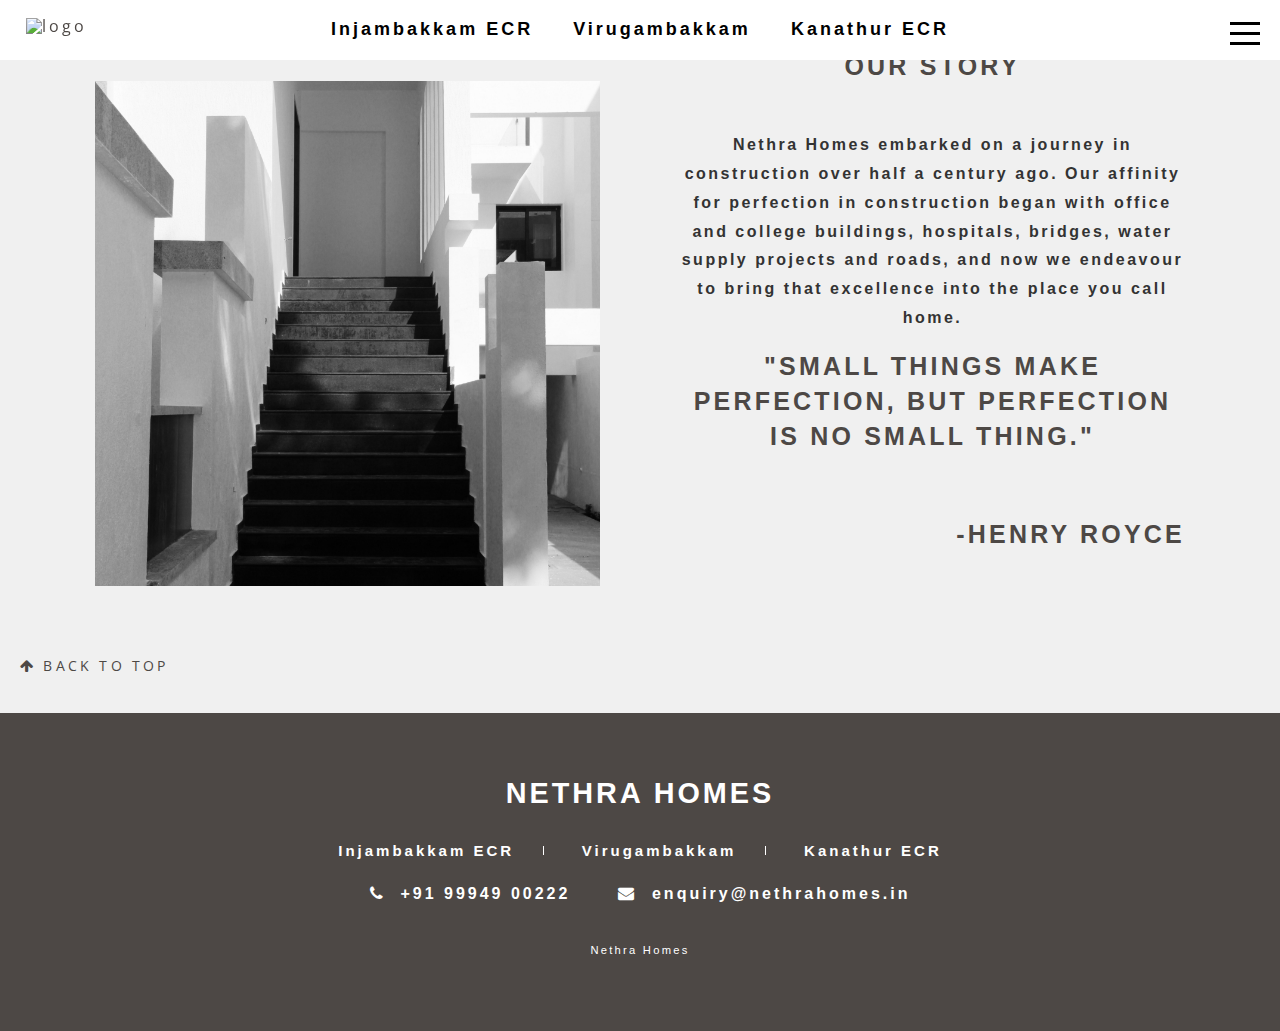
==== commit 691792e7: "origin master" ====
--- a/aboutus.html
+++ b/aboutus.html
@@ -12,8 +12,11 @@
     <link href='https://fonts.googleapis.com/css?family=Open+Sans:400,300,400italic,700,300italic,700italic' rel='stylesheet' type='text/css'>
 
 
-    <title>Landing Page - House Partnership Estate Agents</title>
-
+    <title>Nethra Homes | About Us</title>
+
+    <meta name="description" content="Awesome Description Here">
+    <meta name="keywords" content="keyword 1, keyword 2, keyword 3"/>
+    <meta name="robots" content="index,follow"/>
     <!-- This site is optimized with the Yoast SEO plugin v5.6.1 - https://yoast.com/wordpress/plugins/seo/ -->
     <!-- <link rel="canonical" href="index.html" />
     <meta property="og:locale" content="en_GB" />
@@ -106,6 +109,19 @@
         max-width: 100%;
     }
 
+    @font-face {
+        font-family: 'Manifesto';
+        font-style: normal;
+        font-weight: normal;
+        src: local('Manifesto'), url('./fonts/manifesto.ttf') format('truetype');
+    }
+    @font-face {
+        font-family: 'Bebas Neue Book';
+        font-style: normal;
+        font-weight:100;
+        src: local('Bebas Neue Book'), url('./fonts/BebasNeueBook.otf') format('truetype');
+    }
+
     .carousel-inner .item img{
         height:100%;
         width: 100%;
@@ -151,16 +167,17 @@
     }
 
     .main-content{
+        margin-left: 50px;
         text-align: center;
+        font-family: "Bebas Neue Book",sans-serif !important;
+
     }
 
     .main-quotes h1{
-        font-size: 15px;
+        font-size: 25px;
         letter-spacing: none;
-        font-style: italic;
         font-weight: 600;
     }
-
     .main-quotes h2{
         margin-top: -5%;
     }
@@ -172,9 +189,11 @@
     }
 
     .locations span {
-        font-size: 16px;
-        letter-spacing: 0;
+        font-family: "Bebas Neue Book",sans-serif !important;
+        font-size: 18px;
+        letter-spacing: 3px;
         margin:20px;
+        font-weight: 600;
 
     }
 
@@ -183,22 +202,30 @@
         color: black;
     }
 
-    .locations span a:hover {
-
-        color:#d65050;
-
+    .locations span a:hover,#main-nav-wrap a:hover {
+
+        color:#26928E;
+
+    }
+    #main-nav-wrap{
+        font-family: "Bebas Neue Book",sans-serif !important;
+
+    }
+
+    #main-footer{
+        font-family: "Bebas Neue Book",sans-serif !important;
     }
 
     #top-image.scrolled {
-        background-color: rgba(255,255,255,0.9) !important;
+        background-color: white !important;
         transition: background-color 200ms linear;
     }
 
     #footer-lower-menu a{
-        letter-spacing: 0;
+        letter-spacing: 3px;
     }
     #footer-menu a{
-        letter-spacing: 0;
+        letter-spacing: 3px;
     }
 
     #menu-item-767,#menu-item-444,#menu-item-20{
@@ -211,6 +238,15 @@
             display:block;
         }
         .locations{
+            display: none;
+        }
+
+        .main-content{
+            margin-left:0;
+            margin-top: 30%;
+        }
+
+        #mob-img{
             display: none;
         }
 
@@ -293,6 +329,9 @@
 
         <div id="top-image" style="position: fixed;z-index:999;">
             <div class="locations">
+                <a href="index.html">
+                    <img src="./img/Pr.png" alt="logo" id="nav-img">
+                </a>
                 <span><a href="injambakkam.html">Injambakkam ECR</a></span>
                 <span><a href="virugambakkam.html">Virugambakkam</a></span>
                 <span><a href="kanathur.html">Kanathur ECR</a></span>
@@ -346,21 +385,21 @@
         <div style="padding: 2%;background-color: #f0f0f0;"></div>
         <div class="container">
             <div class="row main-row">
-                <div class="col-md-6">
+                <div class="col-md-6" id="mob-img">
                     <img src="Kanathur/FrontStairs-square.jpg" class="img-responsive" alt="">
                 </div>
 
-                <div class="col-md-5 main-content">
+                <div class="col-md-6 main-content">
 
                     <div class="main-head">
-                        <h2>Our Story</h2>
+                        <h2 style="font-size: 25px;">Our Story</h2>
                     </div>
                     <div class="main-desc">
-                        <p style="letter-spacing:0.5px;">
-                            We embarked on our journey in construction over half a century ago.
-                            Our affinity for perfection in construction began with office and
-                            college buildings, hospitals, bridges, water supply projects and roads,
-                            and now we endeavour to bring that excellence into the place you call home.
+                        <p style="letter-spacing:2.5px;font-weight: 600;">
+                            Nethra Homes embarked on a journey in construction over half a century ago.
+                            Our affinity for perfection in construction began with office and college buildings,
+                            hospitals, bridges, water supply projects and roads, and now we endeavour to bring that
+                            excellence into the place you call home.
                         </p>
                     </div>
                     <div class="main-quotes">
@@ -369,7 +408,6 @@
                     </div>
 
                 </div>
-
             </div>
 
         </div>
@@ -431,9 +469,16 @@
 
                     <p>Nethra Homes</p>
                     <br>
-                    <p><span class="fa fa-phone">&nbsp;+919444866663</span></p>
+                    <p>
+                        <span class="fa fa-phone"></span>
+                        <span>&nbsp;+91 99949 00222</span>
+                    </p>
                     <br>
-                    <p><span class="fa fa-envelope">&nbsp;enquiry@nethrahomes.in</span></p>
+                    <p>
+                        <span class="fa fa-envelope"></span>
+                        <span>&nbsp;enquiry@nethrahomes.in</span>
+                    </p>
+
 
                 </div>
 
@@ -449,7 +494,7 @@
     <footer id="main-footer" role="contentinfo">
 
         <div id="footer-logo">
-            <h1 style="color: white;font-weight: 600;padding-bottom: 0;margin-bottom: -5%;letter-spacing:0.2px;">NETHRA HOMES</h1>
+            <h1 style="color: white;font-weight: 600;padding-bottom: 0;margin-bottom: -5%;letter-spacing:3px;">NETHRA HOMES</h1>
         </div>
 
 
@@ -468,7 +513,7 @@
             </ul></div>
             <div class="menu-footer-menu-container"><ul id="footer-menu" class="menu">
                 <li id="menu-item-51" class="menu-item menu-item-type-post_type menu-item-object-page menu-item-51">
-                    <a href="#"><span class="fa fa-phone"></span>&nbsp; +919444866663</a>
+                    <a href="#"><span class="fa fa-phone"></span>&nbsp; +91 99949 00222</a>
                 </li>
                 <li id="menu-item-767" class="menu-item menu-item-type-post_type menu-item-object-page menu-item-767">
                     <a href="#" style="text-transform: lowercase;"><span class="fa fa-envelope"></span>&nbsp; enquiry@nethrahomes.in</a>
--- a/wp-content/themes/house/style341d.css
+++ b/wp-content/themes/house/style341d.css
@@ -800,7 +800,12 @@
     text-decoration: none;
     font-weight: 100;
     text-transform: uppercase;
-    font-size: 1.2rem; }
+    font-size: 20px;
+    color: #000;
+  }
+#main-nav-wrap a:hover{
+  color: #26928E;
+}
 
 .social-media {
   margin-top: 60px; }
@@ -1006,8 +1011,30 @@
 
 .home #top-image {
   overflow: hidden;
-  background-color:rgba(255,255,255,0.3);
+  background-color:white;
 }
+
+
+#top-image  img{
+  width: 70px;
+  height: 35px;
+  position: fixed;
+  left: 2%;
+  top: 2%;
+}
+#contact-details,#contact-details p {
+  font-family: "Bebas Neue Book",sans-serif !important;
+  text-transform: uppercase;
+}
+
+#contact-details p{
+  color: white;
+  display: flex;
+  font-weight: 600;
+}
+
+
+
   .home #top-image h1 {
     width: 100%;
     position: absolute;
